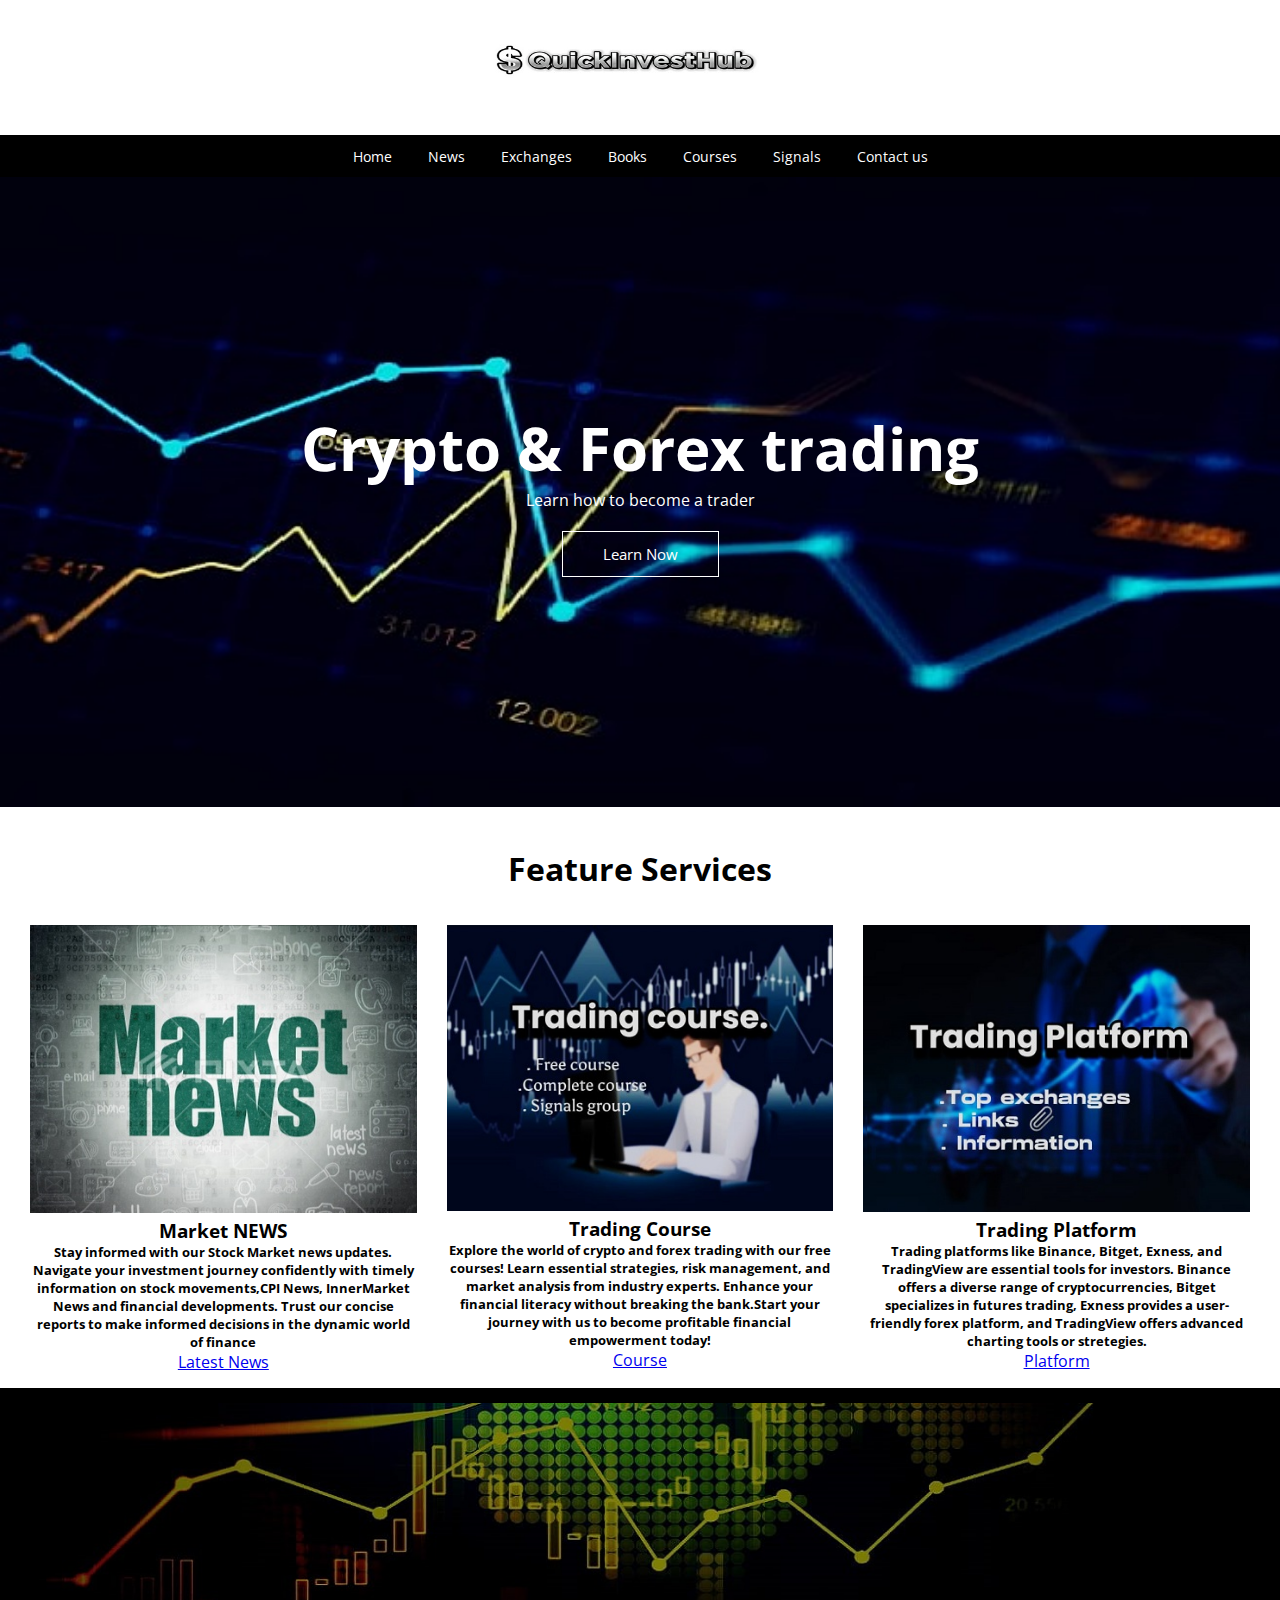
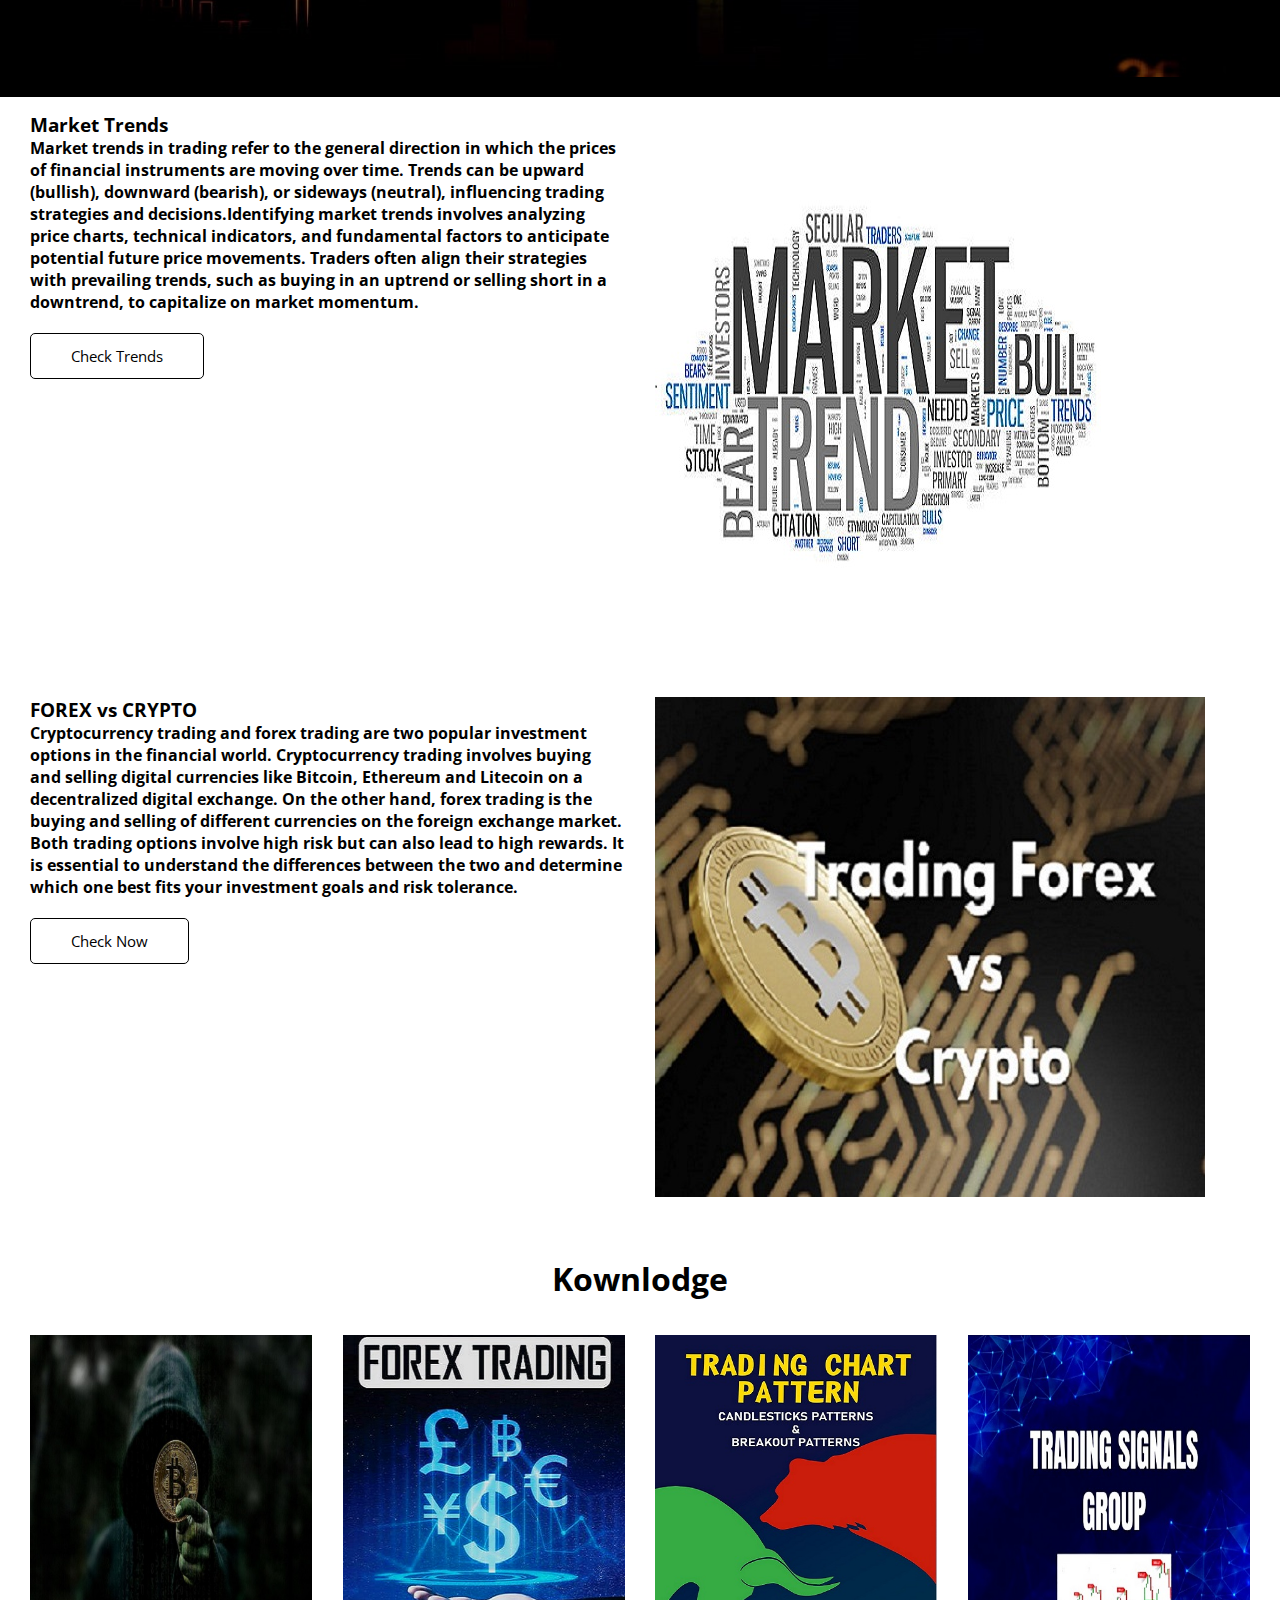
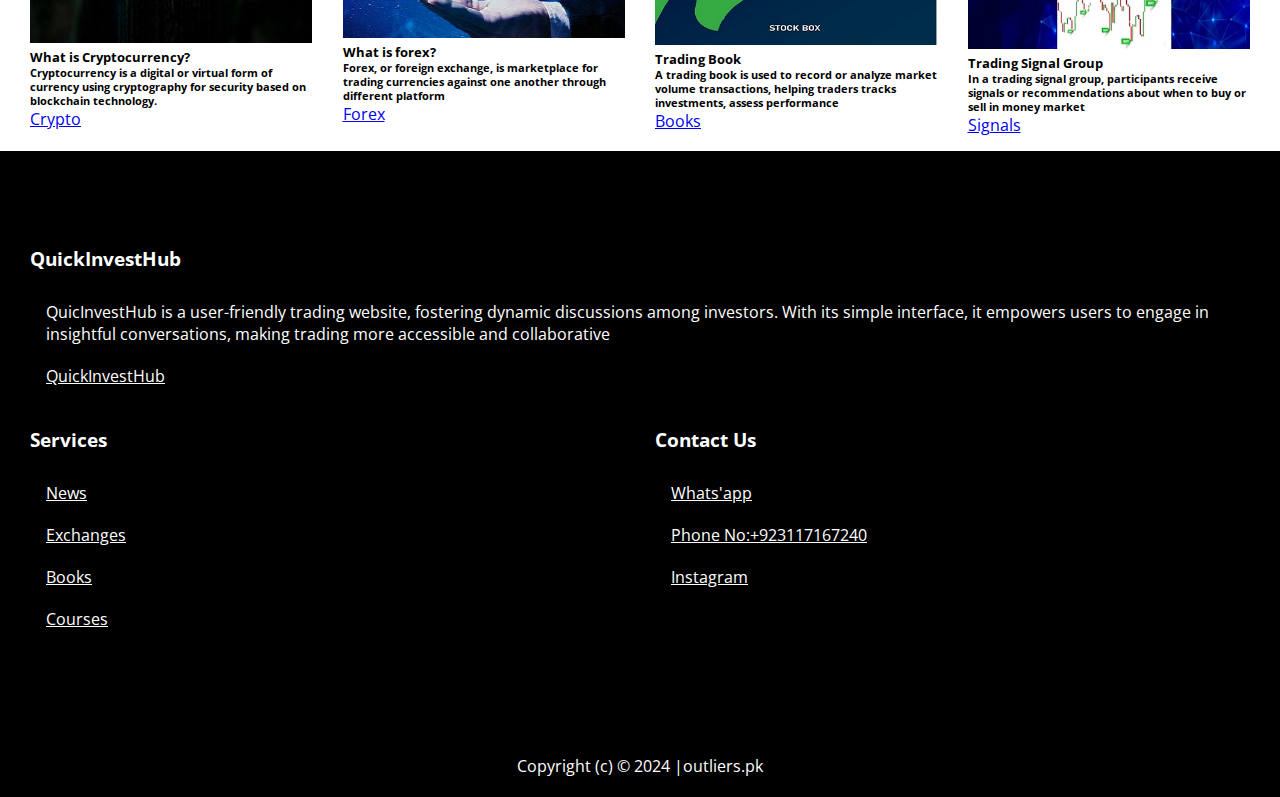
==== index.html @ 5538384b "Update index.html" ====
<!DOCTYPE html>
<html>
<head>
<title>QuickInvestHub</title>
<link href="css/style.css" rel="stylesheet">
<meta name="viewport" content="width=device-width, initial-scale=1">

<link rel="preconnect" href="https://fonts.googleapis.com">
<link rel="preconnect" href="https://fonts.gstatic.com" crossorigin>
<link href="https://fonts.googleapis.com/css2?family=Open+Sans:ital,wght@0,300;0,400;0,600;0,700;0,800;1,400&display=swap" rel="stylesheet"> 

<link rel="stylesheet" href="https://use.fontawesome.com/releases/v5.15.4/css/all.css" integrity="sha384-DyZ88mC6Up2uqS4h/KRgHuoeGwBcD4Ng9SiP4dIRy0EXTlnuz47vAwmeGwVChigm" crossorigin="anonymous"/>
<script async src="https://pagead2.googlesyndication.com/pagead/js/adsbygoogle.js?client=ca-pub-5673027163704067"
     crossorigin="anonymous"></script>
</head>


<body>
<!--header-->
<header>
<div class="logo">
   <img width="300px" src="images/logo.jpeg.jpg">
</div>

<nav>
 <div class="nav-links" id="navlinks">
   <i class="fas fa-times" onclick="hideMenu()"></i> 
  <ul>
    <li><a href="index.html">Home</a></li>
	<li><a href="News.html">News</a></li>
	<li><a href="Exchanges.html">Exchanges</a></li>
	<li><a href="Books.html">Books</a></li>
	<li><a href="Courses.html">Courses</a></li>
	<li><a href="Signals.html">Signals</a></li>
    <li><a href="contactus.html">Contact us</a></li>
  </ul>
 </div>
   <i class="fas fa-bars" onclick="showMenu()"></i>
 
</nav>

</header>

<!--header-->

<!--Homepage-->
<div class="banner">

   <div class="text-block">
   <h1>Crypto & Forex trading </h1>
   <p>Learn how to become a trader</p>
   <a href="Courses.html" class="btn-primary">Learn Now</a>
   </div>



</div>
    <h1 class="heading">Feature Services</h1>
<div class="row">
  <div class="container">

      <div class="col-4 text-center">
	  <img   src="images/c1.jpeg.jpg" class="img-responsive" >
	  <h3>Market NEWS</h3>
	<h5> <p>Stay informed with our Stock Market news updates. Navigate your investment journey confidently with timely information on stock movements,CPI News, InnerMarket News and financial developments. Trust our concise reports to make informed decisions in the dynamic world of finance</p></h5>
	  <a href="News.html" >Latest News</a>
	  </div>
      <div class="col-4 text-center ">
	  <img src="images/c2.jpeg.jpg" class="img-responsive" >
	  <h3>Trading Course</h3>
	<h5>  <p>Explore the world of crypto and forex trading with our free courses! Learn essential strategies, risk management, and market analysis from industry experts. Enhance your financial literacy without breaking the bank.Start your journey with us to become profitable financial empowerment today!</p></h5>
	   <a href="courses.html" >Course</a>
	  </div>
      <div class="col-4 text-center">
	  <img src="images/c3.jpeg.jpg" class="img-responsive">
	  <h3>Trading Platform</h3>
	 <h5> <p>Trading platforms like Binance, Bitget, Exness, and TradingView are essential tools for investors. Binance offers a diverse range of cryptocurrencies, Bitget specializes in futures trading, Exness provides a user-friendly forex platform, and TradingView offers advanced charting tools or stretegies. </p></h5>
	  <a href="Exchanges.html">Platform</a>
	 </div>
      
	  
   </div>	  
</div>

<div class="row ad-banner">
   <div class="col-12">
   <img src="images/banner 2.jpeg.jpg" class="img-responsive">
   
   </div>


</div>

<div class="row">
   <div class="container">
    <div class="col-6">
	  <h3>Market Trends</h3>
	<h4> <p>Market trends in trading refer to the general direction in which the prices of financial instruments are moving over time. Trends can be upward (bullish), downward (bearish), or sideways (neutral), influencing trading strategies and decisions.Identifying market trends involves analyzing price charts, technical indicators, and fundamental factors to anticipate potential future price movements. Traders often align their strategies with prevailing trends, such as buying in an uptrend or selling short in a downtrend, to capitalize on market momentum.</h4></p>
	  <a href="https://www.forexfactory.com/market" class="btn-secondary">Check Trends</a>
	</div>
    <div class="col-6 ">
	    <img src="images/trends.jpeg.jpg" class="img-responsive">
	</div>
</div>	
</div>

<div class="row">
   <div class="container">
   
   
    <div class="col-6">
	  <h3>FOREX vs CRYPTO</h3>
     <h4>   <p>Cryptocurrency trading and forex trading are two popular investment options in the financial world. Cryptocurrency trading involves buying and selling digital currencies like Bitcoin, Ethereum and Litecoin on a decentralized digital exchange.
         On the other hand, forex trading is the buying and selling of different currencies on the foreign exchange market. Both trading options involve high risk but can also lead to high rewards. It is essential to understand the differences between the two and determine which one best fits your investment goals and risk tolerance.</p></h4>
	     <a href="courses.html" class="btn-secondary">Check Now</a>
	</div>
    <div class="col-6 ">
	    <img src="images/vs.jpeg.jpg" class="img-responsive">
	</div>
</div>	
</div>

    <h1 class="heading">Kownlodge</h1> 

<div class="row">
   <div class="container">



    <div class="col-3">
	   <img src="images/crypto.jpeg.jpg" class="img-responsive">
	   <h5>What is Cryptocurrency?</h5>
	<h6>   <p>Cryptocurrency is a digital or virtual form of currency using cryptography for security based on blockchain technology.</p></h6>
	    <a href="courses.html" >Crypto</a>
		</div>
	  
	  
     <div class="col-3">
	   <img src="images/forex.jpeg.jpg" class="img-responsive">
	   <h5>What is forex?</h5>
	 <h6>  <p> Forex, or foreign exchange, is  marketplace for trading  currencies against one another through different platform </p></h6>
	   <a href="courses.html" >Forex</a>
      </div>
	  
	  
      <div class="col-3">
	   <img src="images/book.jpeg.jpg" class="img-responsive">
	   <h5>Trading Book</h5>
	<h6>   <p>A trading book is used to record or analyze market volume transactions, helping traders tracks  investments, assess performance</p></h6>
      <a href="Books.html">Books</a>
	  </div>
	  
	  <div class="col-3">
	   <img src="images/signal.jpeg.jpg" class="img-responsive">
	   <h5>Trading Signal Group</h5>
	<h6>   <P>In a trading signal group, participants receive signals or recommendations about when to buy or sell in money market </p></h6>
     <a href="Signals.html" >Signals</a>
	 </div>
	  
</div>
</div>





<!--Homepage-->



<!--footer-->
<footer>
<div class="row">

      <div class="container">

    <div class="col-12">
	<h3>QuickInvestHub</h3>
	   <ul class="footer-menu">
	       <li>QuicInvestHub is a user-friendly trading website, fostering dynamic discussions among investors. With its simple interface, it empowers users to engage in insightful conversations, making trading more accessible and collaborative</li>
           <li><a href="https://youtube.com/@shehrozRajput-fi6ed?si=ma9RAX-L_tLrOFBx"class="nav-links1">QuickInvestHub</a></li>
	   </ul>
	 
     </div>	 


   



     <div class="col-6">
	<h3>Services</h3>
	   <ul  class="footer-menu">
	       <li><a href="News.html"class="nav-links1">News</a></li>
		   <li><a href="Exchanges.html"class="nav-links1">Exchanges</a></li>
		   <li><a href="Books.html"class="nav-links1">Books</a></li>
           <li><a href="News.html"class="nav-links1">Courses</a></li>
	   </ul>
	 
     </div> 



      <div class="col-6">
	<h3>Contact Us</h3>
	   <ul  class="footer-menu" >
	       <li><a href="https://wa.me/message/TULH6EOWKJESK1?src=qr"class="nav-links1">Whats'app</li>
		   <li>Phone No:+923117167240</li>
		   <li><a href="https://www.instagram.com/shazi_1000?utm_source=qr"class="nav-links1">Instagram</a></li>
           
	   </ul>
	 
     </div>



	</div>   
</div>



</footer>

<div class="copyrights">
      <p>Copyright (c) &copy; 2024 |outliers.pk</p>
</div>






<!--footer-->



<script>

var navlinks = document.getElementById("navlinks");

function showMenu() {
    navlinks.style.left = "0";
}
function hideMenu() {
    navlinks.style.left = "-200px";
}




</script>






</body>


</html>
---- css/style.css ----
* {
	margin:0;
	padding:0;
	font-family: 'Open Sans', sans-serif;
	box-sizing: border-box;
}
.logo{
	text-align:center;
	margin:0 auto;
	padding:20px 0px;
}
.nav-links{
     background:black;
	 text-align:center;
	 
	 }

.nav-links ul li {
	list-style: none;
	display:inline-block;
	padding: 10px 16px;
	position: relative;
	}
	
	
.nav-links ul li a {
	color:white;
	text-decoration:none;
	font-size:14px;
	
	}
	
.banner{
	width:100%;
	min-height:70vh;
	background:url('../images/banner.jpeg.jpg') no-repeat;
	background-size:cover;
	position:relative;
}

.text-block{ 
   
   width:80%;
   color:white;
   position:absolute;
   top:50%;
   left:50%;
   text-align:center;
   transform:translate(-50%,-50%);
   }
	
	
.text-block h1 {
	font-size:60px;
}
.text-block p{
	font-size:16px;
}

.btn-primary{
	display:inline-block;
	text-decoration:none;
	color:white;
	border:1px solid white;
	padding:12px 40px;
	font-size:15px;
	background:transparent;
	position:relative;
	margin-top:20px;
	
}
.btn-primary:hover{
	border:2px solid #001845;
	background:#001845;
	color:white;
	transition:0.5s;
}

.btn-secondary{
	display:inline-block;
	text-decoration:none;
	color:black;
	border:1px solid black;
	padding:12px 40px;
	font-size:15px;
	background:transparent;
	position:relative;
	margin-top:20px;
	border-radius:5px;
	
}
.btn-secondary:hover{
	border:2px solid #adb5bd;
	background:black;
	color:white;
	transition:0.5s;
}


Footer{
	background:black;
	padding:80px 0px;
	color:white;
}



nav .fas{
	display:none;
}





@media(max-width: 768px) {
 
	nav .fa-bars {
		display:block;
		
	}
	
	
	
	
   .fa-bars{
	   position:absolute;
	   left:10px;
	   top:28px;
       font-size:22px;
	   cursor:pointer;
   }
	   


	.text-block h1 {
	font-size:30px;}
	
	.nav-links ul li{
		display:block;
	}
	.nav-links{
	   position:absolute;
	   background:#343a40;
	   height:100hv;
	   width:200px;
	   text-align:left;
	   z-index:2;
	   top:0;
	   left:-200px;
	   transition:1s;
	}
	.nav-links .fas{
		display:block;
		color:white;
		margin:10px;
		font-size:22px;
		cursor:pointer;
		
	}
	
}	



/* Grid system */
.col-1 {width: 8.33%; }
.col-2 {width: 16.66%;}
.col-3 {width: 25%; }
.col-4 {width: 33.33%; }
.col-5 {width: 41.66%; }
.col-6 {width: 50%; }
.col-7 {width: 58.33%; }
.col-8 {width: 66.66%; }
.col-9 {width: 75%; }
.col-10 {width: 83.33%; }
.col-11 {width: 91.66%; }
.col-12 {width: 100%; }

.row::after{
	content:"";
	clear: both;
	display:table;	
}

[class*="col-"] {
	float:left;
	padding:15px;
	
	
}
.container{
	padding-right:15px;
	padding-left:15px;
	margin-right:auto;
	margin-left:auto;	
}
@media(min-width: 768px){
	container{
		width:750px;
	}
}
@media(min-width: 992px){
	container{
	width:970px;}
}
@media(min-width: 1200px){
	container{
	width:1170px;}
}




/* Grid system */

.heading{
	text-align:center;
padding:40px 0px 20px 0px;}


.text-center{
	text-align:center;
}

.ad-banner{
	padding:0px 0px 0px 0px ;
	background:black;
	text-align:center;
	
}

.img-responsive {
	max-width:100%;
	height:auto;
}


.footer-menu  li {
	list-style: none;
	padding: 10px 16px;
	position: relative;
	}
	
	
Footer h3{
	padding-bottom:20px;
	
	
}


.copyrights{
	background:black;
	color:white;
	padding:20px  0px;
	text-align:center;
	
	
}


.inner-banner{
	width:100%;
	min-height:30vh;
	background:url('../images/platformbanner.jpeg.jpg') no-repeat;
	background-size:cover;
	position:relative;
	
	
}
.p40{
	
padding:40px 0px;}

.inner-banner2{
	width:100%;
	min-height:30vh;
	background:url('../images/platformbanner.jpeg.jpg') no-repeat;
	background-size:cover;
position:relative;}


.inner-banner3{
	width:100%;
	min-height:30vh;
	background:url('../images/platformbanner.jpeg.jpg') no-repeat;
	background-size:cover;
position:relative;}

.bannerT{
	
width:100%;
	min-height:70vh;
	background:url('../images/banner.jpeg.jpg') no-repeat;
	background-size:cover;
	position:relative;
}
	
	
input[type=text] {
	width:100%;
	padding:12px 20px;
	margin:8px 0px;
	box-sizing:border-box;
}

textarea{
	width:100%;
	height:200px;
	padding:12px 20px;
	box-sizing:border-box;
	
	
}
input[type=submit]{
	display:inline-block;
	text-decoration:none;
	color:white;
	border:1px solid black;
	padding:12px 40px;
	font-size:15px;
	background:black;
	position:relative;
	margin-top:20px;
    border-radius:5px;
	cursor:pointer;

}

.nav-links1{
	color:white;
}
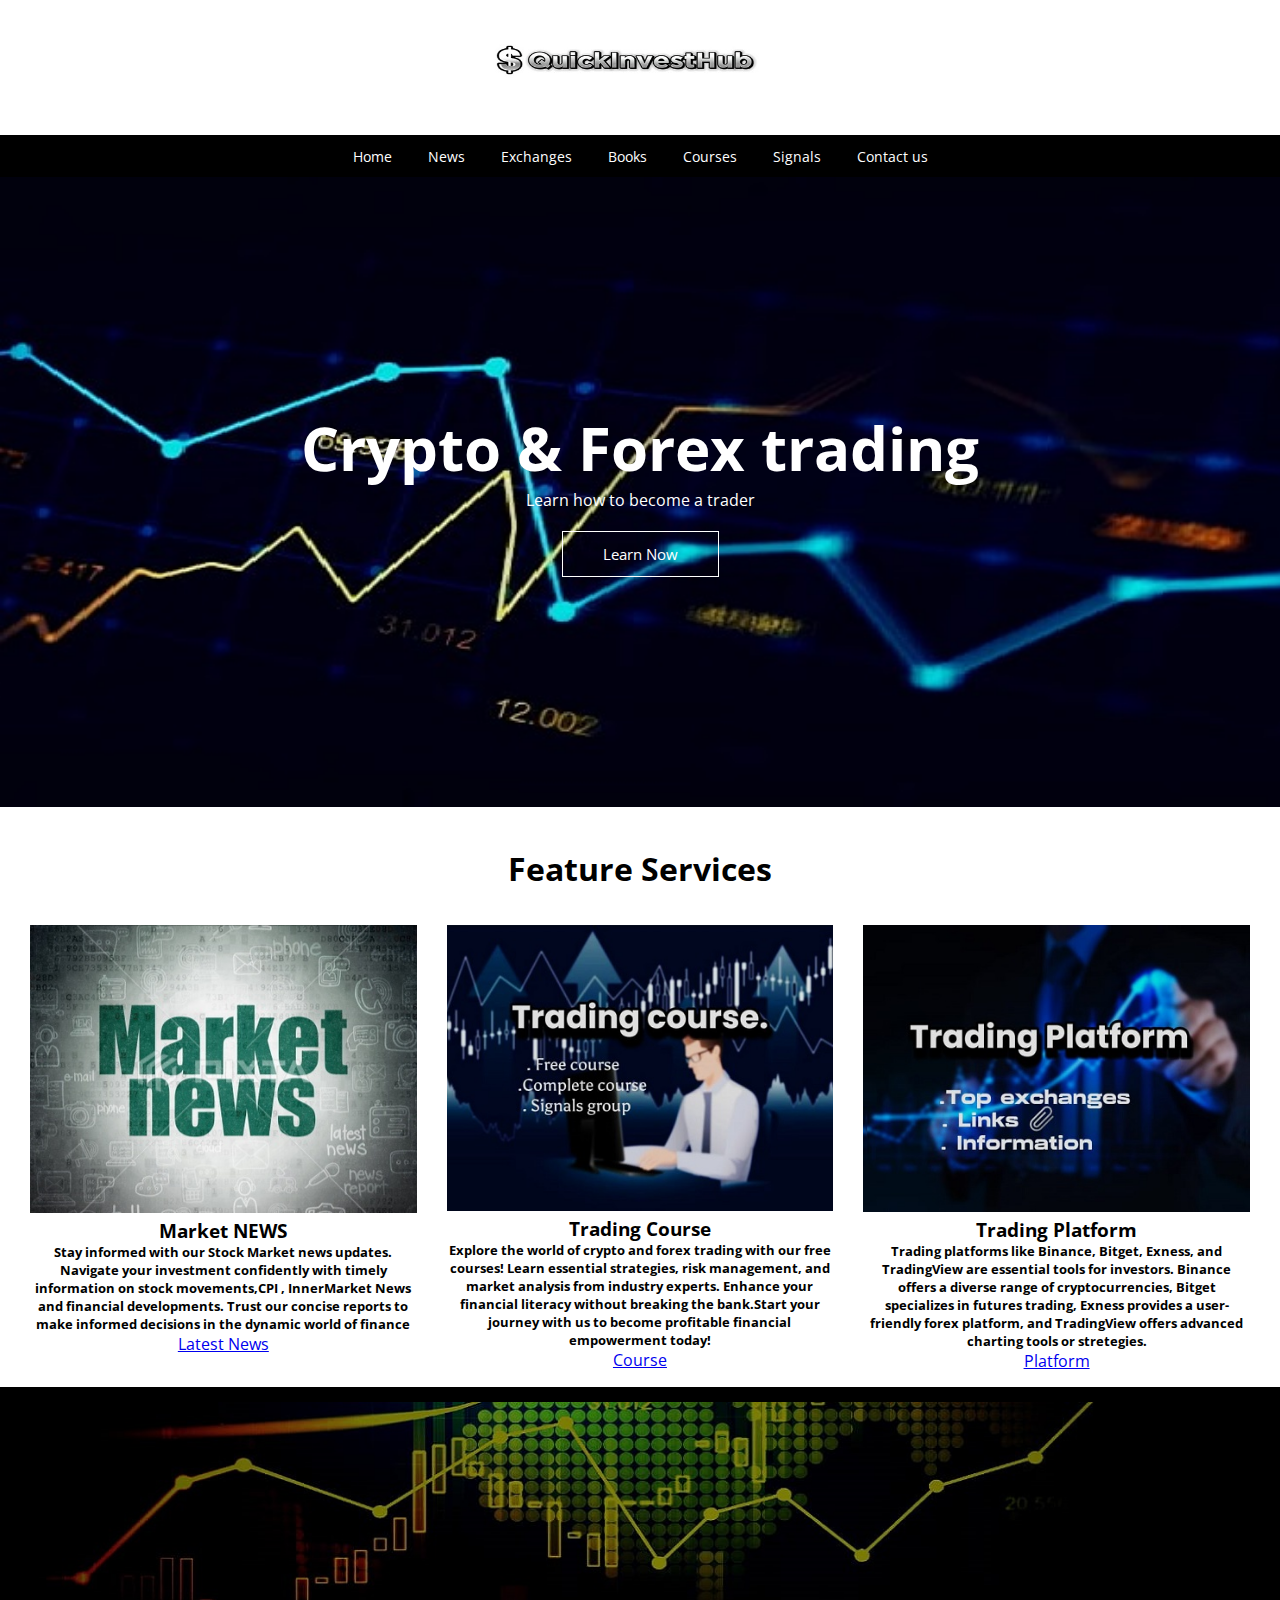
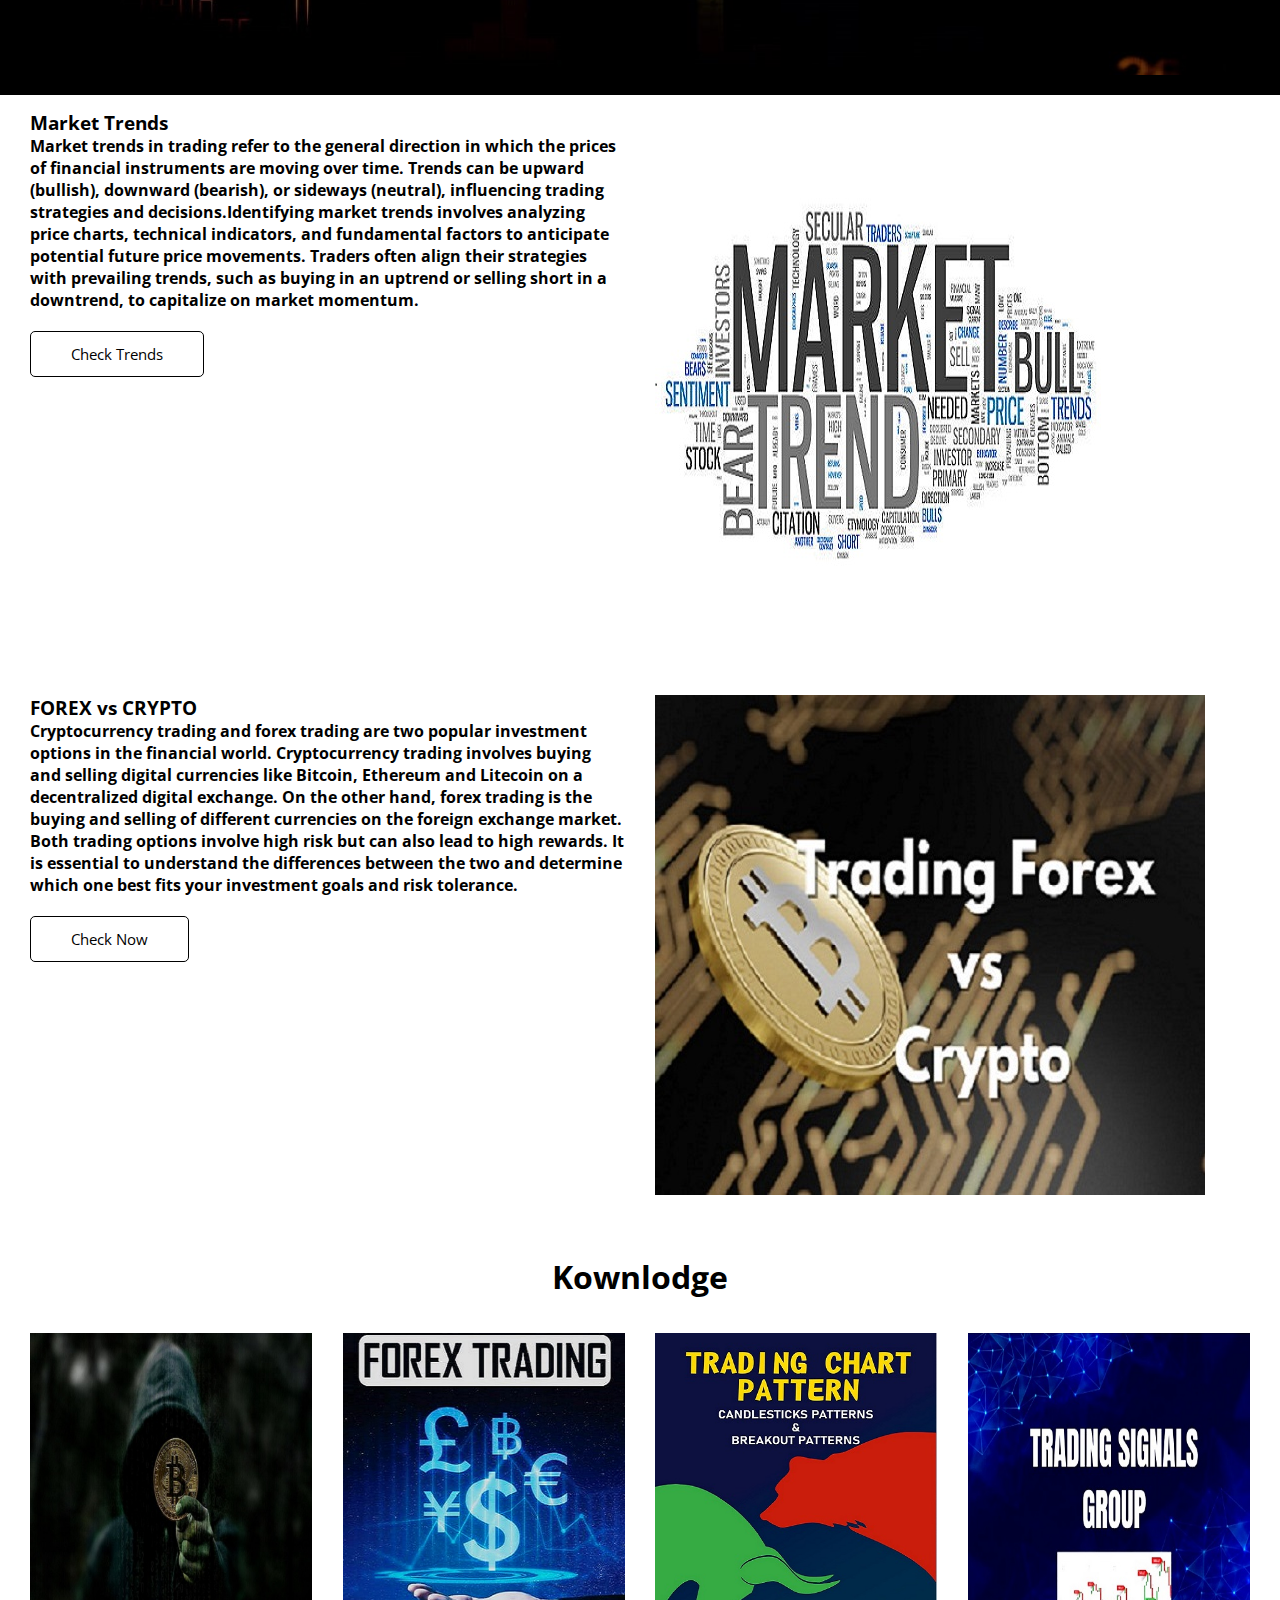
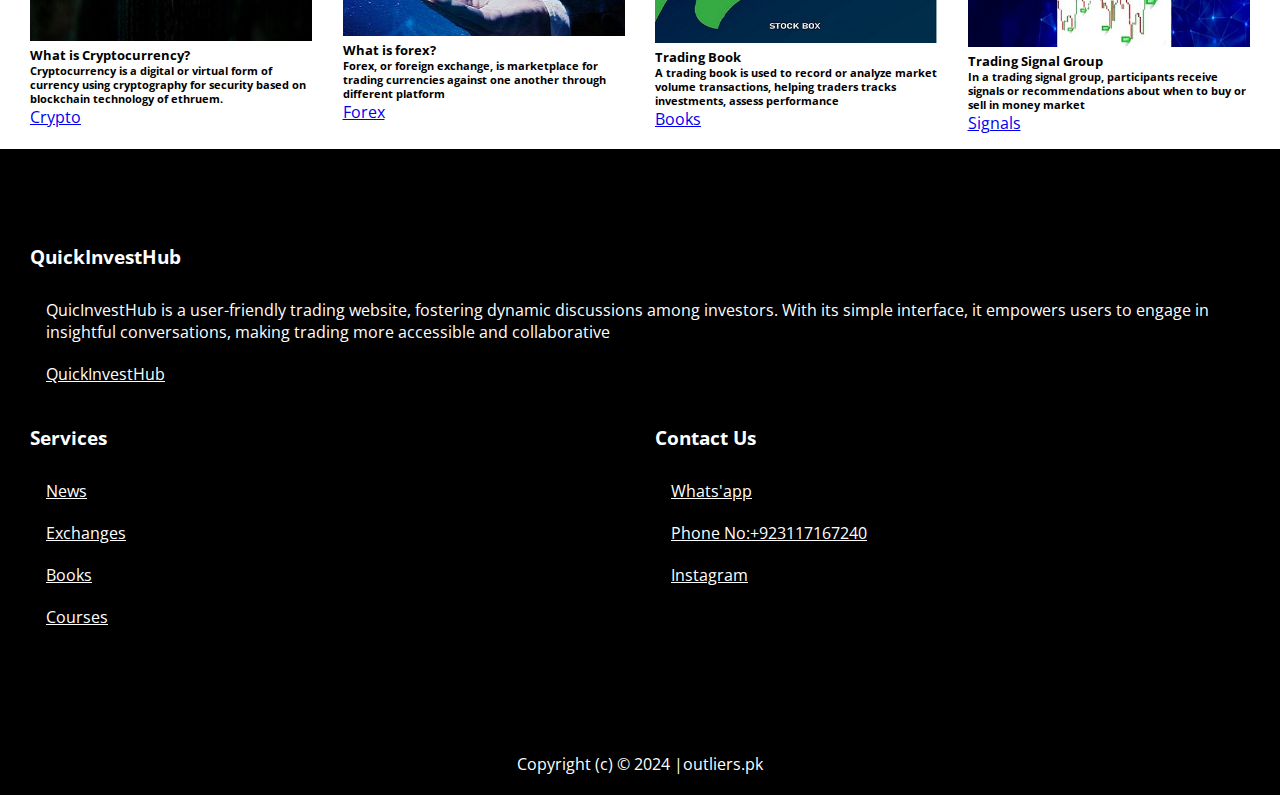
==== commit 9e054727: "Update index.html" ====
--- a/index.html
+++ b/index.html
@@ -62,7 +62,7 @@
       <div class="col-4 text-center">
 	  <img   src="images/c1.jpeg.jpg" class="img-responsive" >
 	  <h3>Market NEWS</h3>
-	<h5> <p>Stay informed with our Stock Market news updates. Navigate your investment journey confidently with timely information on stock movements,CPI News, InnerMarket News and financial developments. Trust our concise reports to make informed decisions in the dynamic world of finance</p></h5>
+	<h5> <p>Stay informed with our Stock Market news updates. Navigate your investment  confidently with timely information on stock movements,CPI , InnerMarket News and financial developments. Trust our concise reports to make informed decisions in the dynamic world of finance</p></h5>
 	  <a href="News.html" >Latest News</a>
 	  </div>
       <div class="col-4 text-center ">
@@ -130,7 +130,7 @@
     <div class="col-3">
 	   <img src="images/crypto.jpeg.jpg" class="img-responsive">
 	   <h5>What is Cryptocurrency?</h5>
-	<h6>   <p>Cryptocurrency is a digital or virtual form of currency using cryptography for security based on blockchain technology.</p></h6>
+	<h6>   <p>Cryptocurrency is a digital or virtual form of currency using cryptography for security based on blockchain technology of ethruem.</p></h6>
 	    <a href="courses.html" >Crypto</a>
 		</div>
 	  
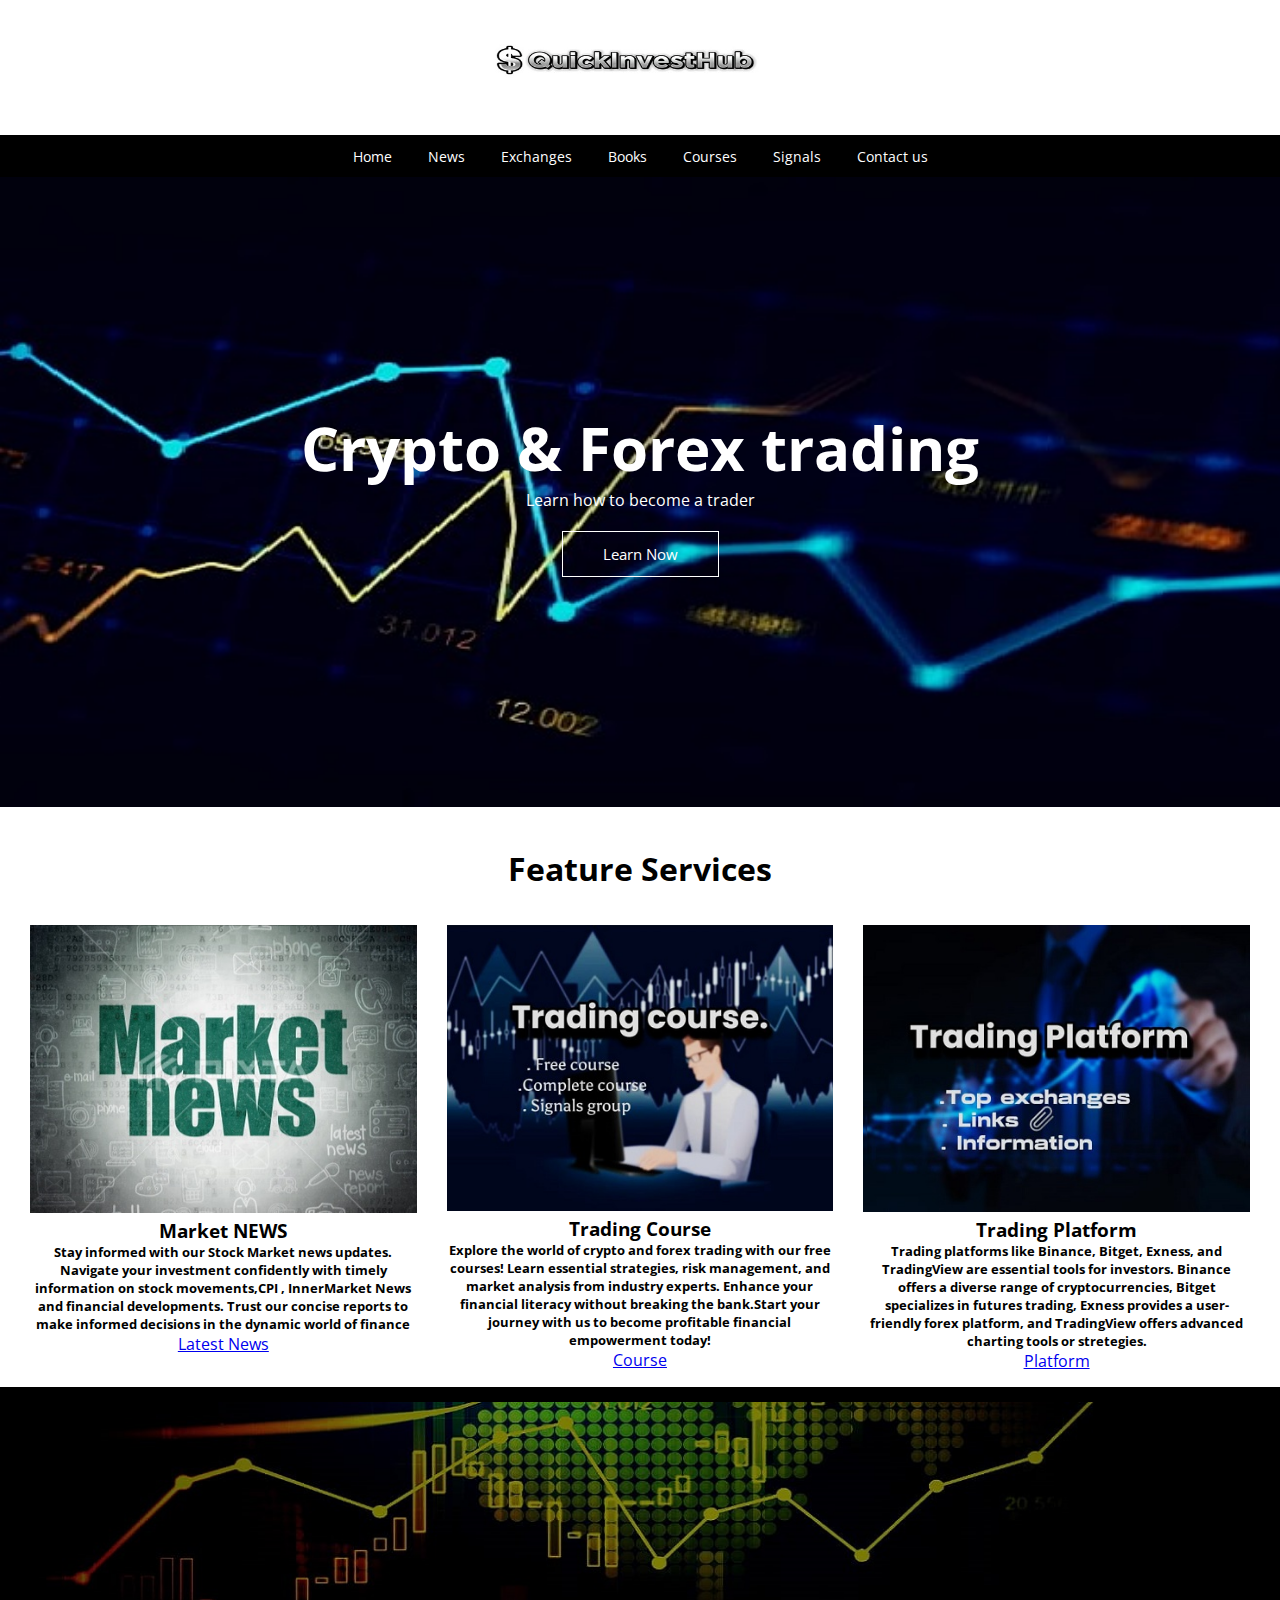
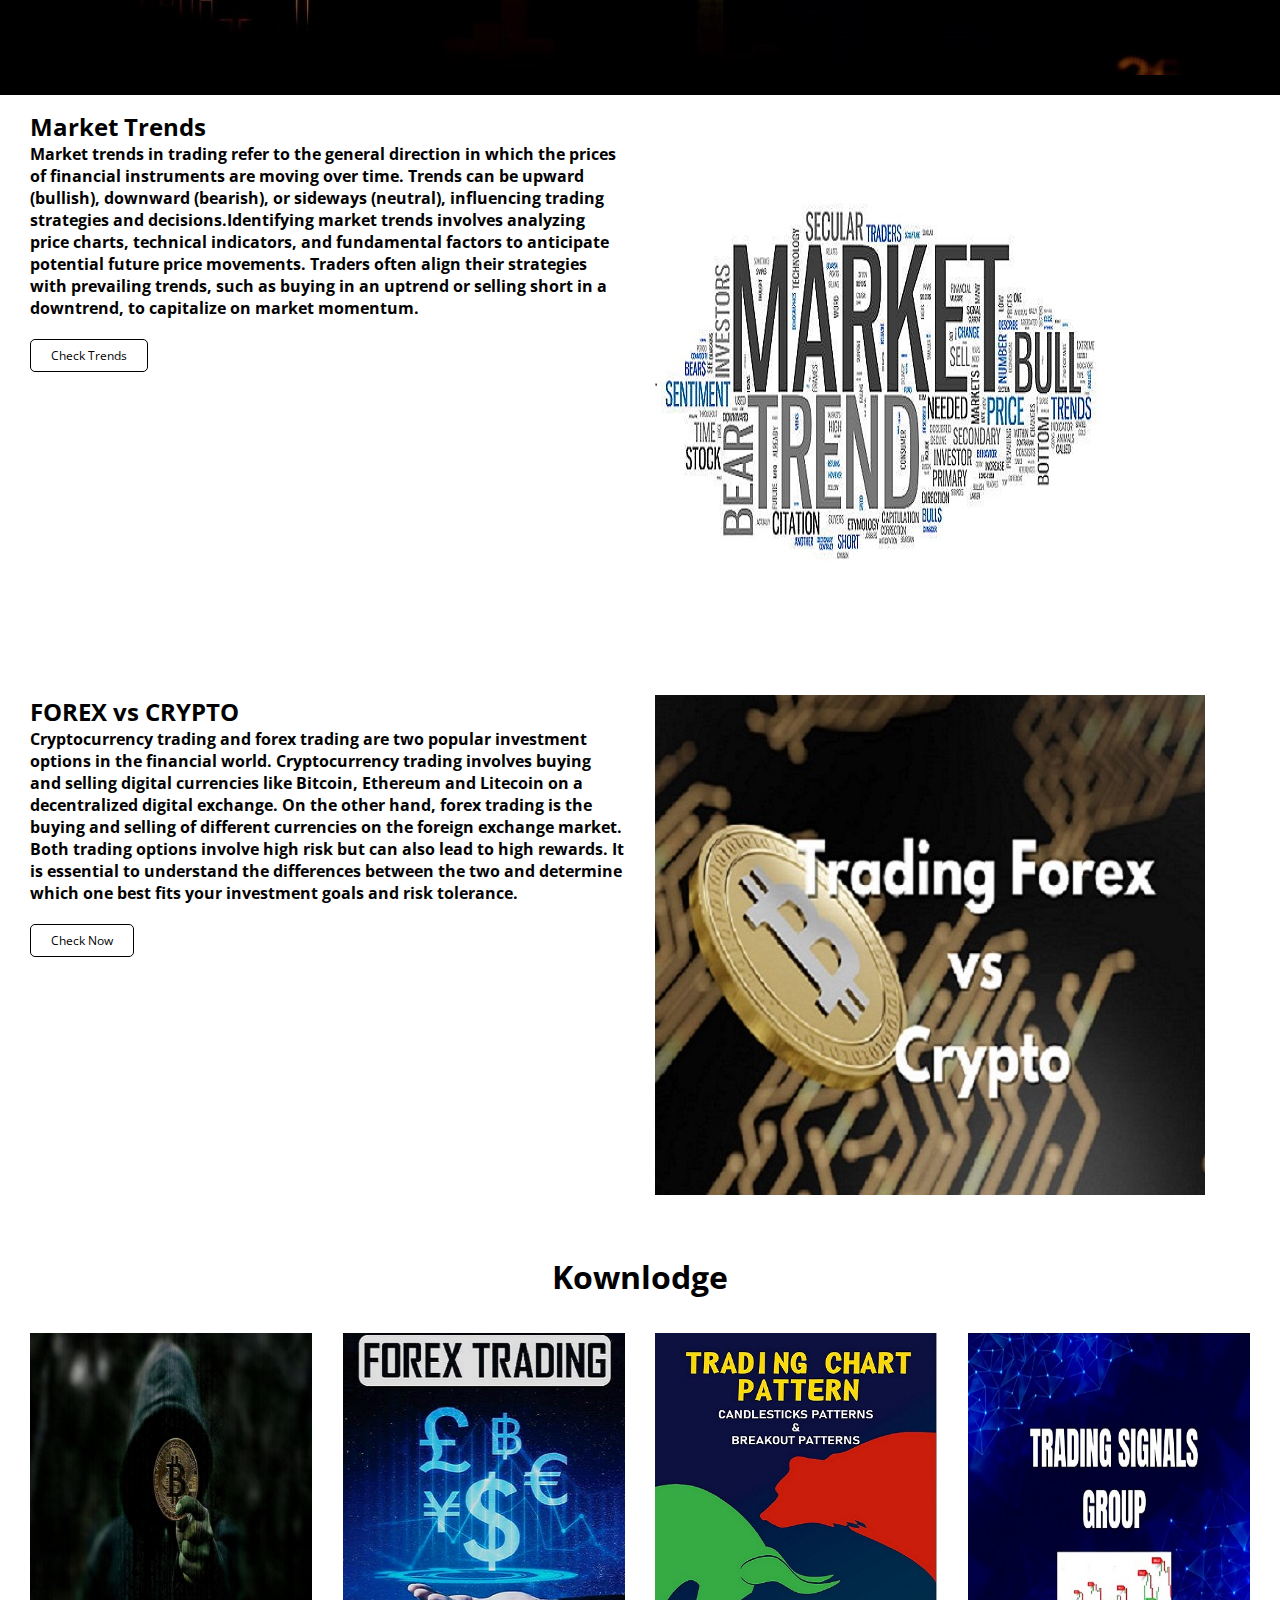
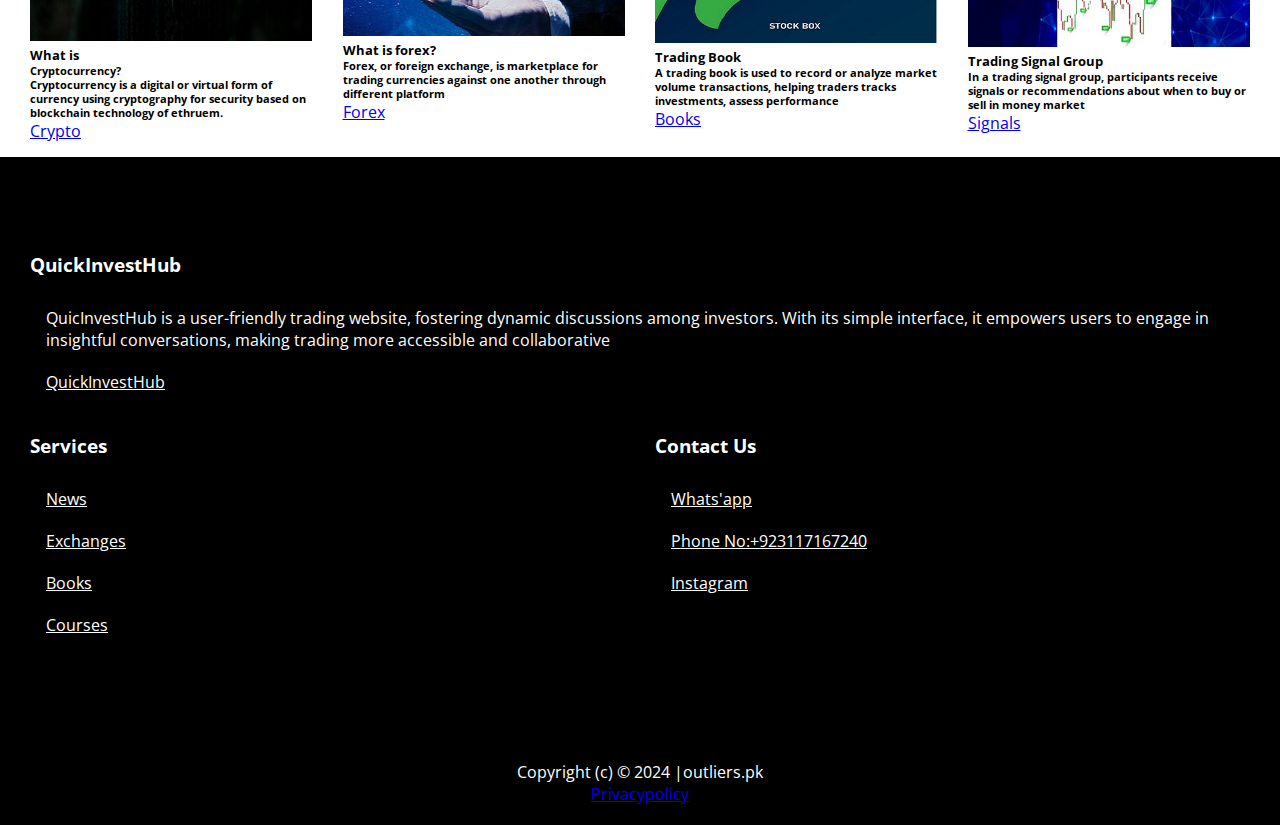
==== commit 5c6f9be4: "Update index.html" ====
--- a/index.html
+++ b/index.html
@@ -94,7 +94,7 @@
 <div class="row">
    <div class="container">
     <div class="col-6">
-	  <h3>Market Trends</h3>
+	  <h2>Market Trends</h2>
 	<h4> <p>Market trends in trading refer to the general direction in which the prices of financial instruments are moving over time. Trends can be upward (bullish), downward (bearish), or sideways (neutral), influencing trading strategies and decisions.Identifying market trends involves analyzing price charts, technical indicators, and fundamental factors to anticipate potential future price movements. Traders often align their strategies with prevailing trends, such as buying in an uptrend or selling short in a downtrend, to capitalize on market momentum.</h4></p>
 	  <a href="https://www.forexfactory.com/market" class="btn-secondary">Check Trends</a>
 	</div>
@@ -109,7 +109,7 @@
    
    
     <div class="col-6">
-	  <h3>FOREX vs CRYPTO</h3>
+	  <h2>FOREX vs CRYPTO</h2>
      <h4>   <p>Cryptocurrency trading and forex trading are two popular investment options in the financial world. Cryptocurrency trading involves buying and selling digital currencies like Bitcoin, Ethereum and Litecoin on a decentralized digital exchange.
          On the other hand, forex trading is the buying and selling of different currencies on the foreign exchange market. Both trading options involve high risk but can also lead to high rewards. It is essential to understand the differences between the two and determine which one best fits your investment goals and risk tolerance.</p></h4>
 	     <a href="courses.html" class="btn-secondary">Check Now</a>
@@ -129,7 +129,7 @@
 
     <div class="col-3">
 	   <img src="images/crypto.jpeg.jpg" class="img-responsive">
-	   <h5>What is Cryptocurrency?</h5>
+	   <h5>What is <h6> Cryptocurrency?</h6></h5>
 	<h6>   <p>Cryptocurrency is a digital or virtual form of currency using cryptography for security based on blockchain technology of ethruem.</p></h6>
 	    <a href="courses.html" >Crypto</a>
 		</div>
@@ -223,6 +223,7 @@
 
 <div class="copyrights">
       <p>Copyright (c) &copy; 2024 |outliers.pk</p>
+      <a href="privacypolicy.html" >Privacypolicy</a>
 </div>
 
 
--- a/css/style.css
+++ b/css/style.css
@@ -81,8 +81,8 @@
 	text-decoration:none;
 	color:black;
 	border:1px solid black;
-	padding:12px 40px;
-	font-size:15px;
+	padding:7px 20px;
+	font-size:12px;
 	background:transparent;
 	position:relative;
 	margin-top:20px;
@@ -330,4 +330,4 @@
 
 .nav-links1{
 	color:white;
-}+}
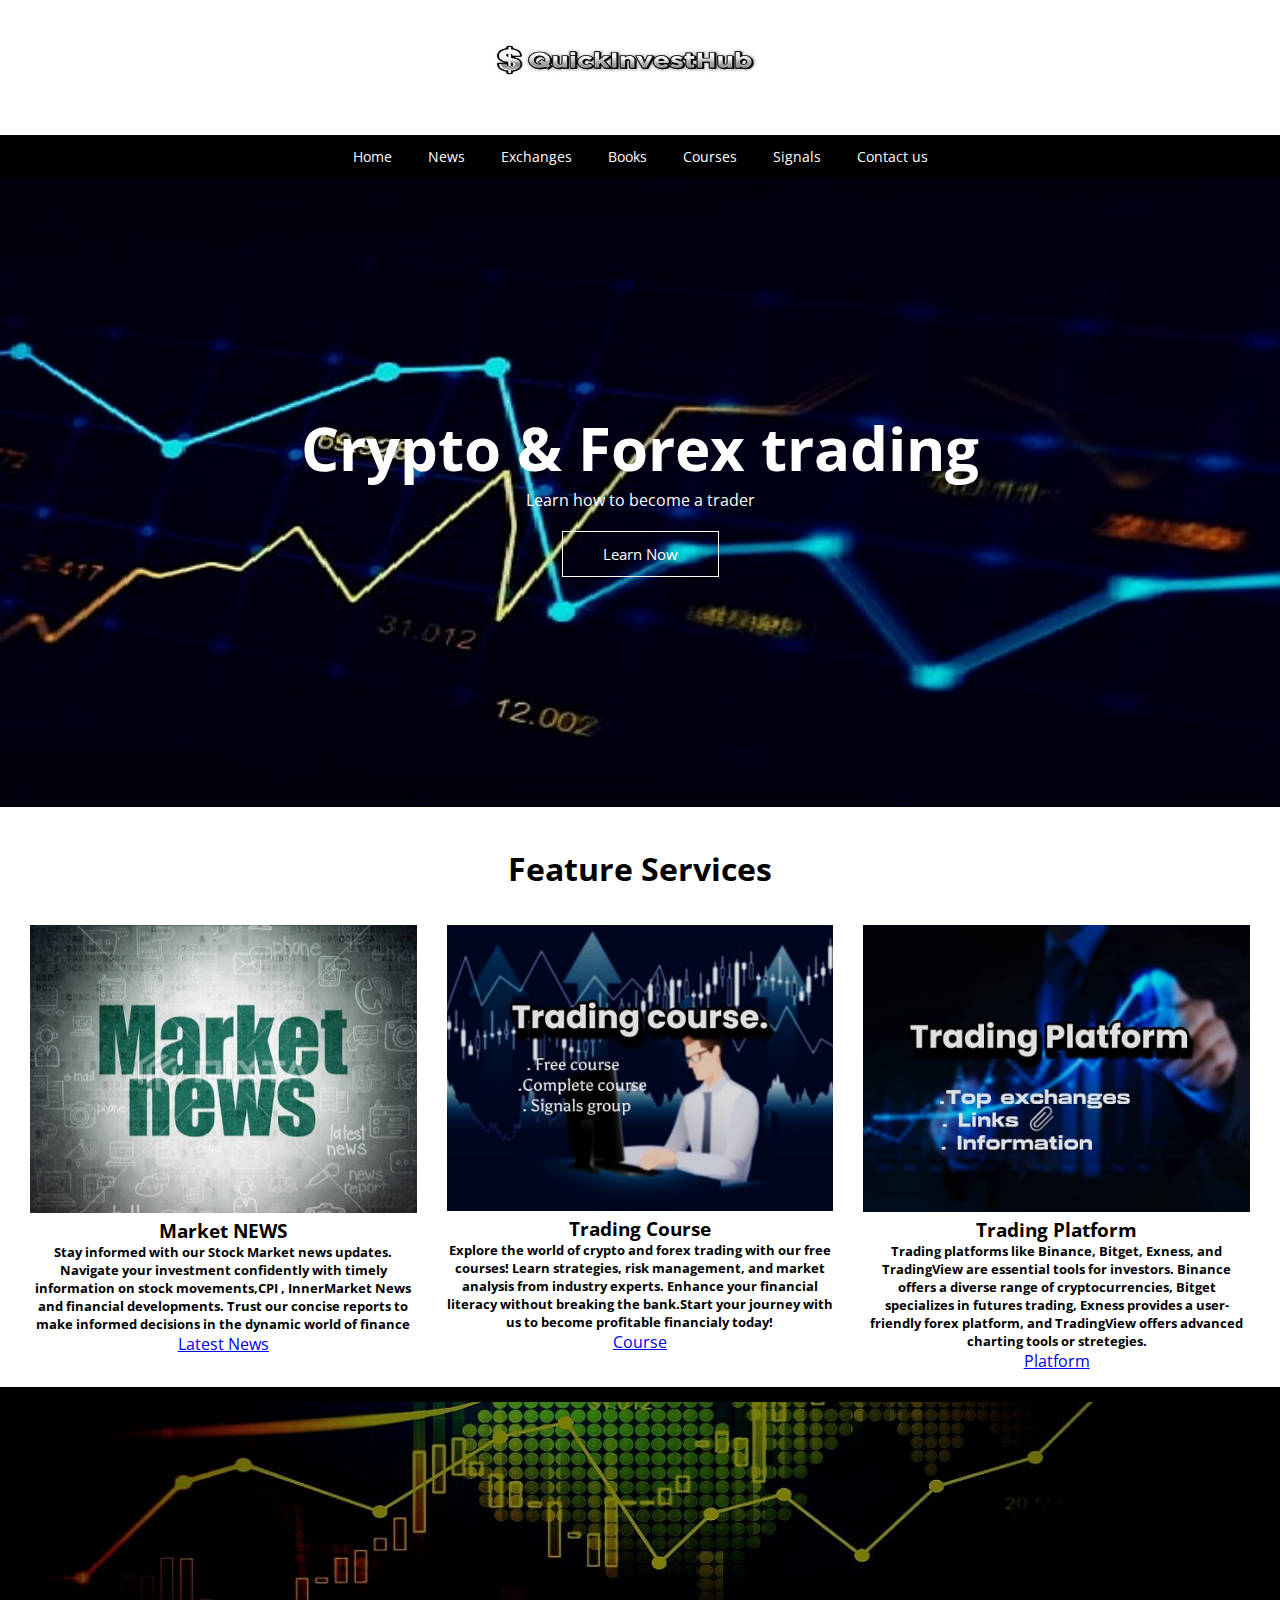
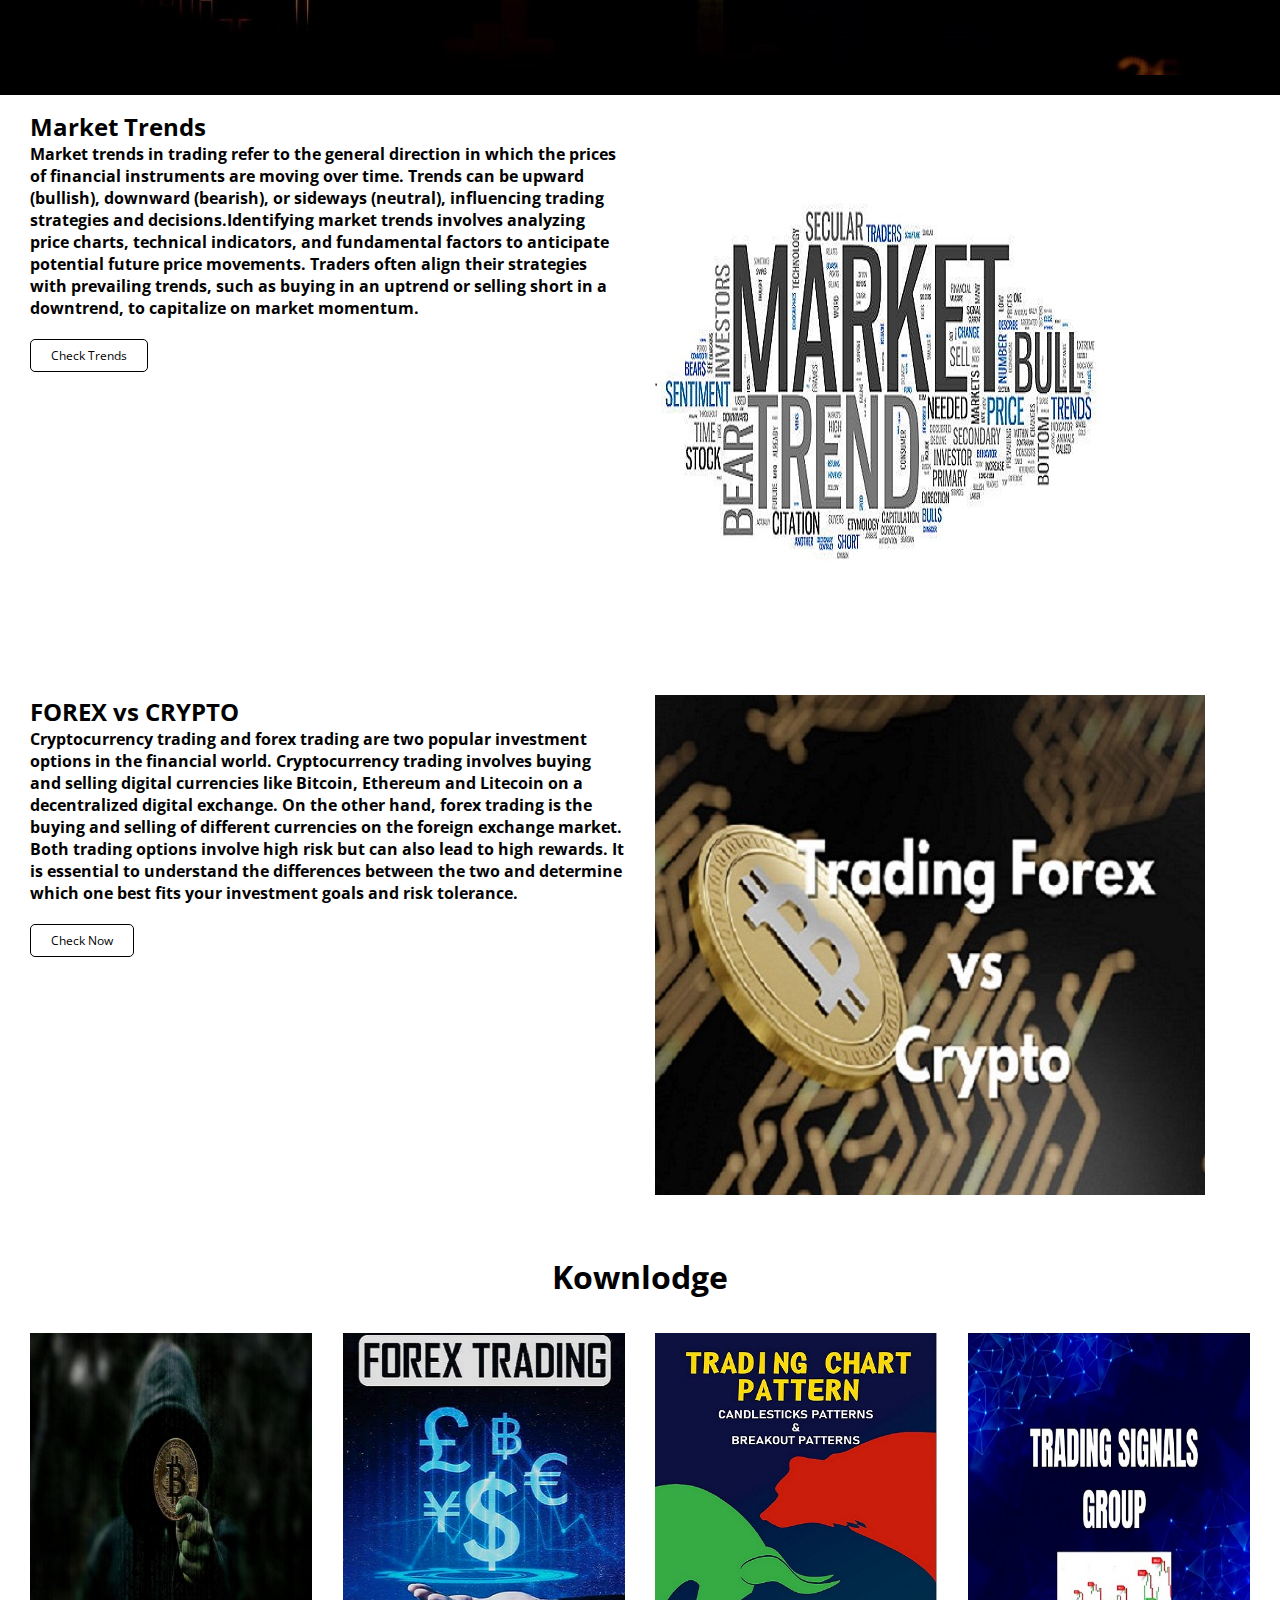
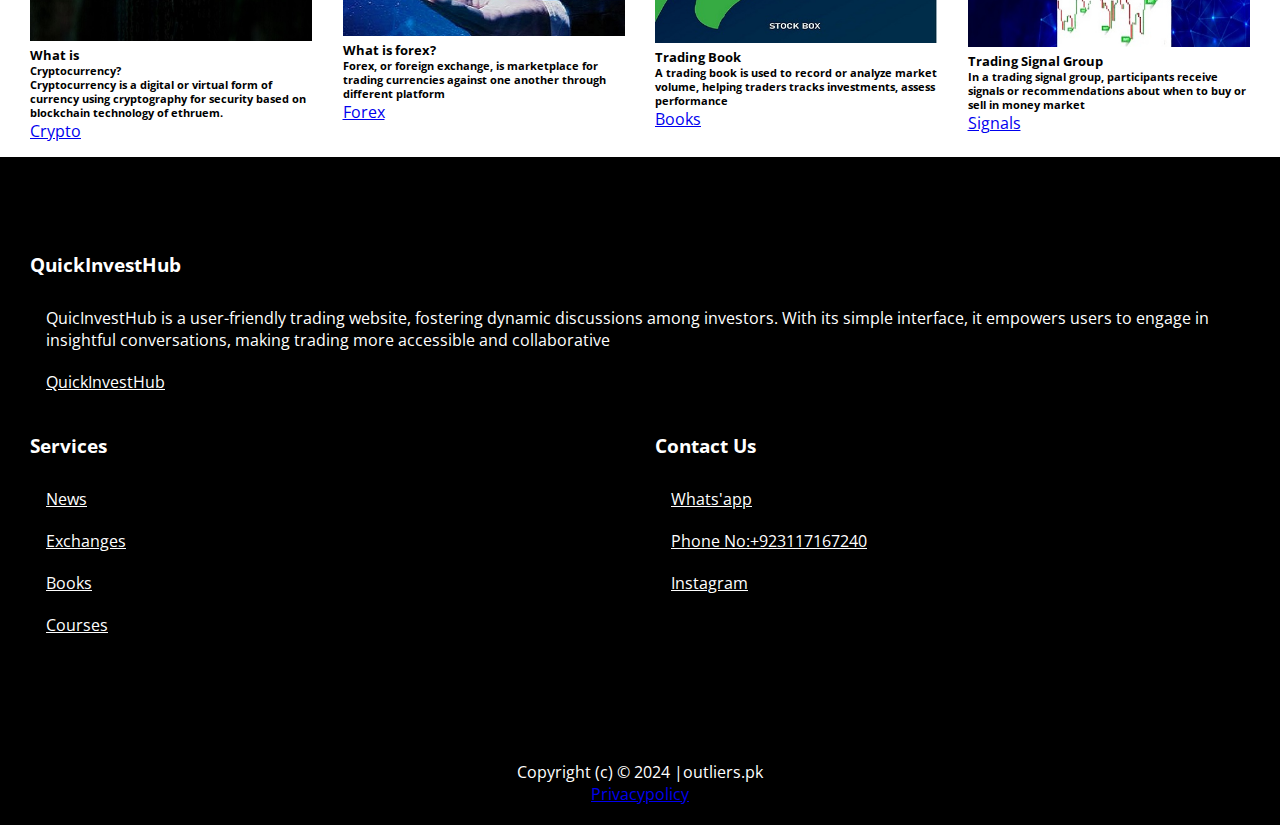
==== commit 43c64e9e: "Update index.html" ====
--- a/index.html
+++ b/index.html
@@ -68,7 +68,7 @@
       <div class="col-4 text-center ">
 	  <img src="images/c2.jpeg.jpg" class="img-responsive" >
 	  <h3>Trading Course</h3>
-	<h5>  <p>Explore the world of crypto and forex trading with our free courses! Learn essential strategies, risk management, and market analysis from industry experts. Enhance your financial literacy without breaking the bank.Start your journey with us to become profitable financial empowerment today!</p></h5>
+	<h5>  <p>Explore the world of crypto and forex trading with our free courses! Learn strategies, risk management, and market analysis from industry experts. Enhance your financial literacy without breaking the bank.Start your journey with us to become profitable financialy today!</p></h5>
 	   <a href="courses.html" >Course</a>
 	  </div>
       <div class="col-4 text-center">
@@ -146,7 +146,7 @@
       <div class="col-3">
 	   <img src="images/book.jpeg.jpg" class="img-responsive">
 	   <h5>Trading Book</h5>
-	<h6>   <p>A trading book is used to record or analyze market volume transactions, helping traders tracks  investments, assess performance</p></h6>
+	<h6>   <p>A trading book is used to record or analyze market volume, helping traders tracks  investments, assess performance</p></h6>
       <a href="Books.html">Books</a>
 	  </div>
 	  
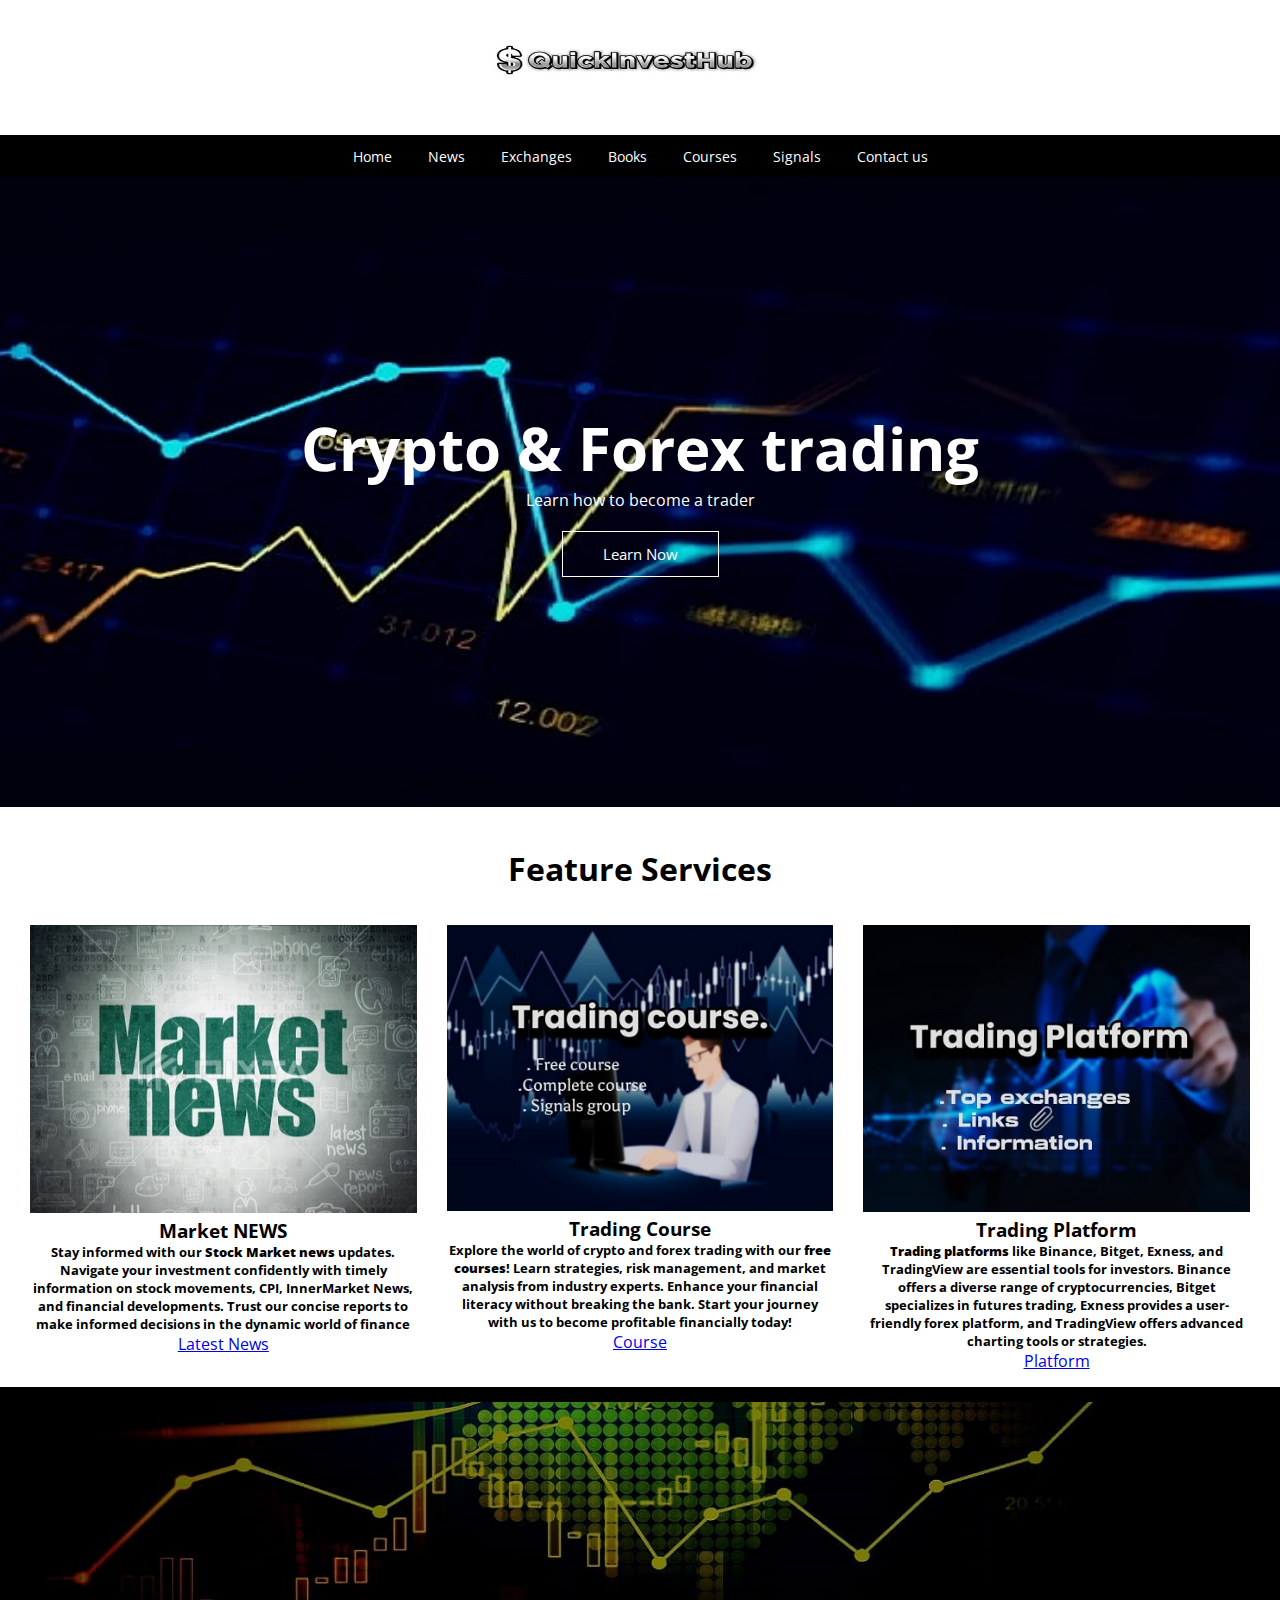
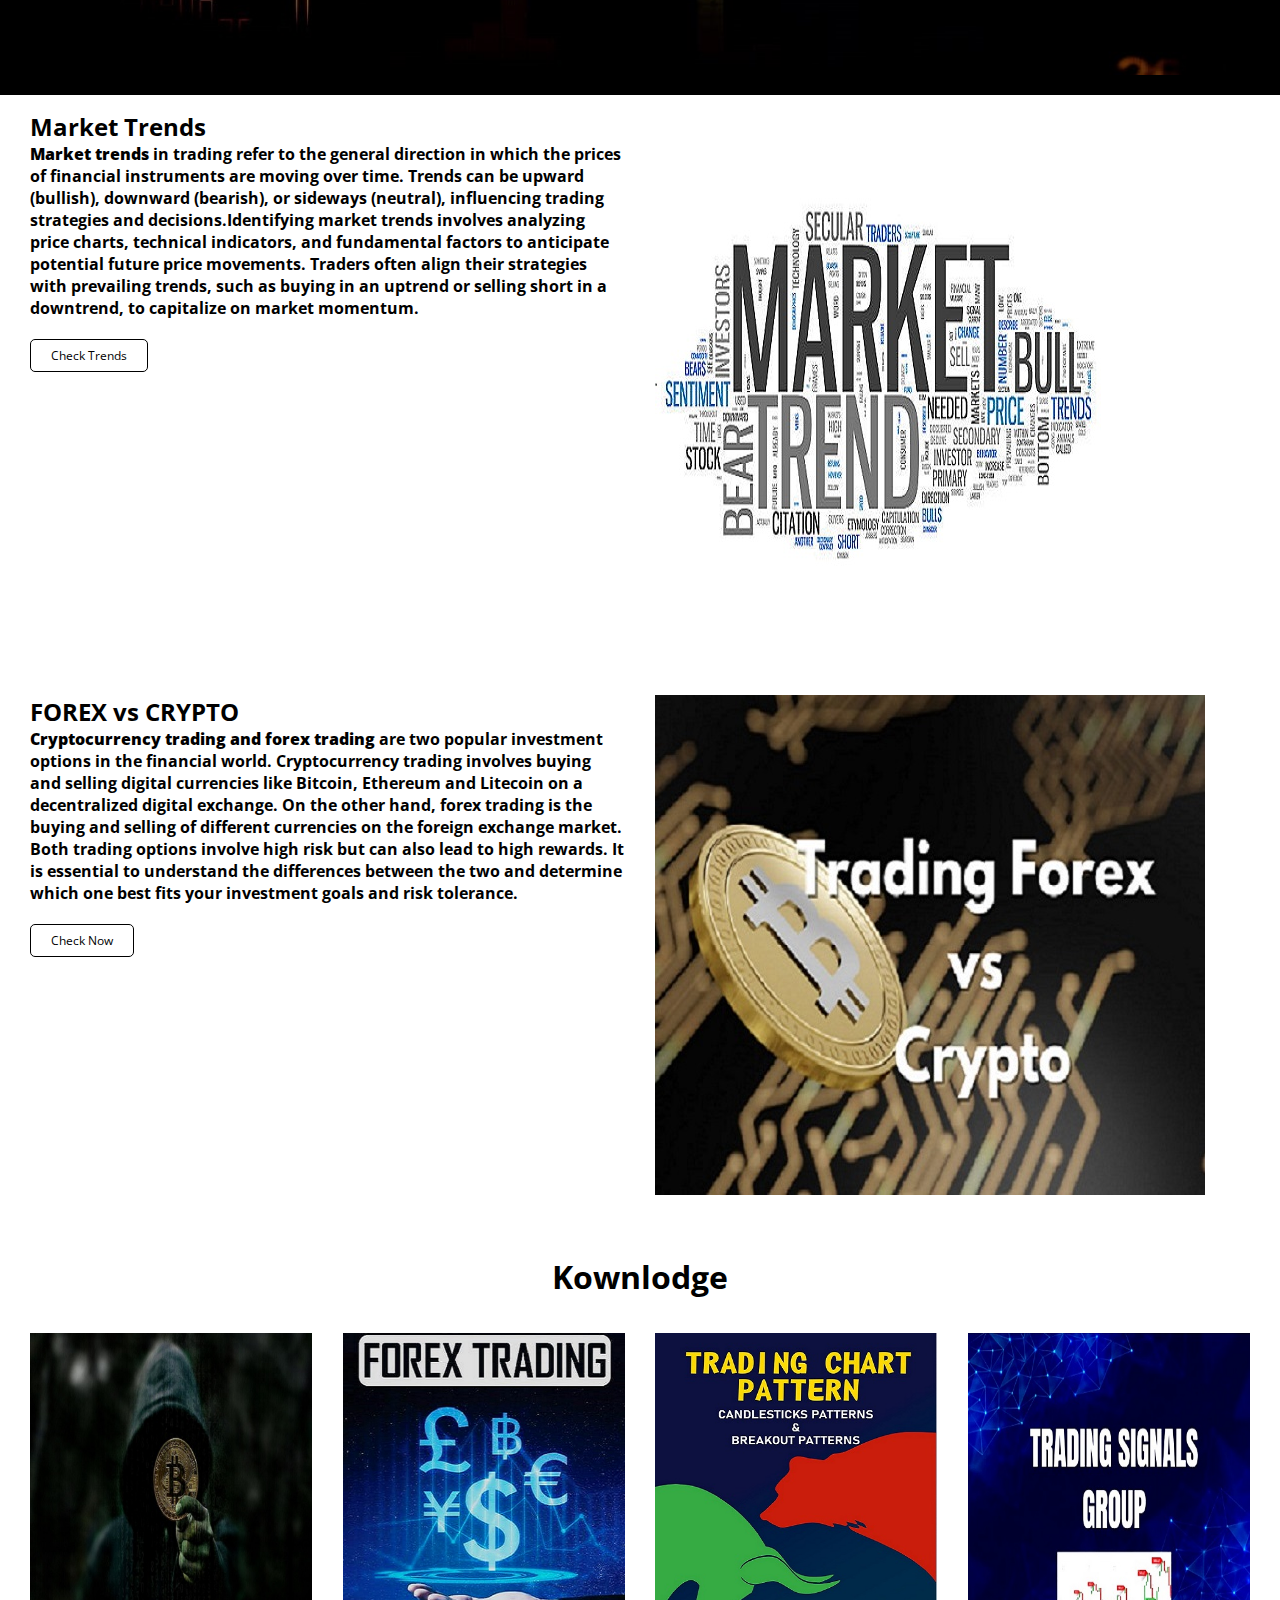
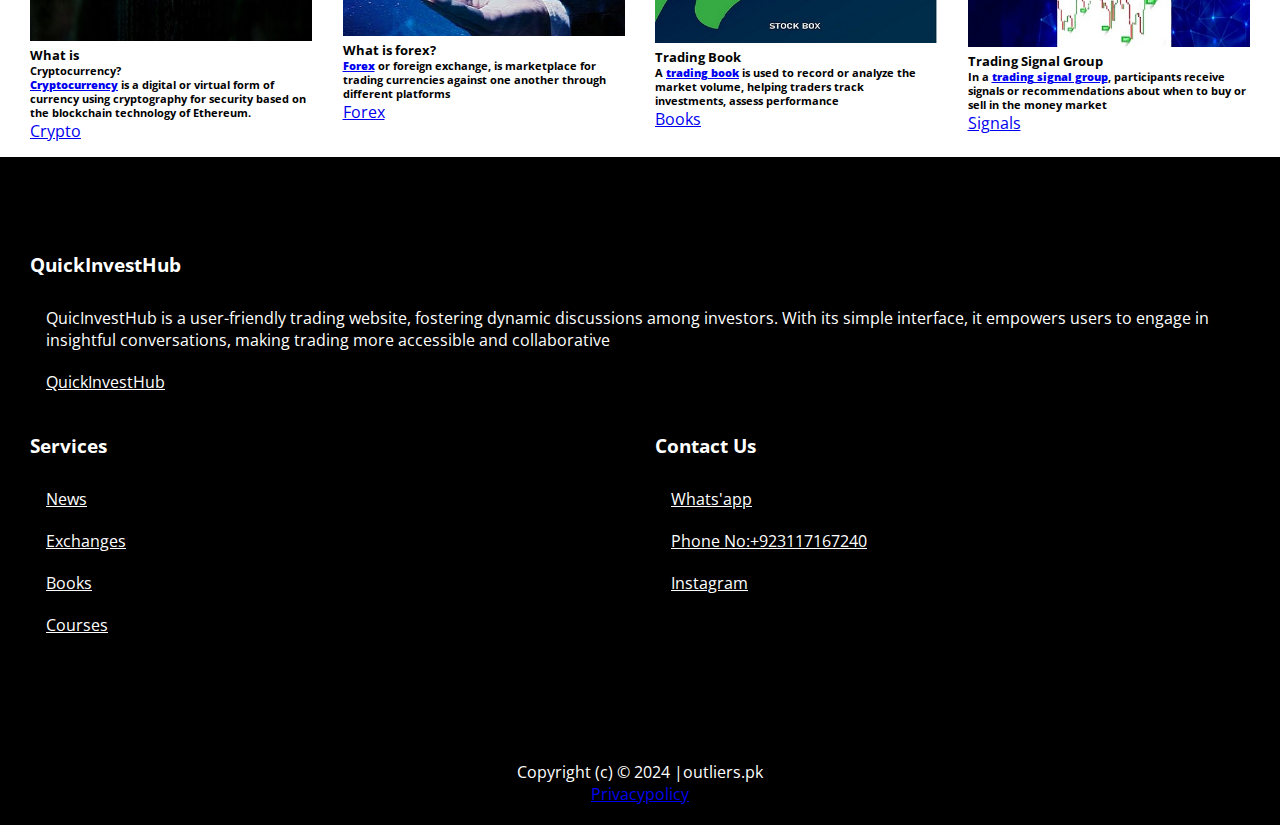
==== commit 611852f8: "bold" ====
--- a/index.html
+++ b/index.html
@@ -1,7 +1,7 @@
 <!DOCTYPE html>
 <html>
 <head>
-<title>QuickInvestHub</title>
+<title>Trading Information| Crypto & forex Market</title>
 <link href="css/style.css" rel="stylesheet">
 <meta name="viewport" content="width=device-width, initial-scale=1">
 
@@ -62,19 +62,19 @@
       <div class="col-4 text-center">
 	  <img   src="images/c1.jpeg.jpg" class="img-responsive" >
 	  <h3>Market NEWS</h3>
-	<h5> <p>Stay informed with our Stock Market news updates. Navigate your investment  confidently with timely information on stock movements,CPI , InnerMarket News and financial developments. Trust our concise reports to make informed decisions in the dynamic world of finance</p></h5>
+	<h5> <p>Stay informed with our <b>Stock Market news</b> updates. Navigate your investment  confidently with timely information on stock movements, CPI, InnerMarket News, and financial developments. Trust our concise reports to make informed decisions in the dynamic world of finance</p></h5>
 	  <a href="News.html" >Latest News</a>
 	  </div>
       <div class="col-4 text-center ">
 	  <img src="images/c2.jpeg.jpg" class="img-responsive" >
 	  <h3>Trading Course</h3>
-	<h5>  <p>Explore the world of crypto and forex trading with our free courses! Learn strategies, risk management, and market analysis from industry experts. Enhance your financial literacy without breaking the bank.Start your journey with us to become profitable financialy today!</p></h5>
+	<h5>  <p>Explore the world of crypto and forex trading with our<b> free courses</b>! Learn strategies, risk management, and market analysis from industry experts. Enhance your financial literacy without breaking the bank. Start your journey with us to become profitable financially today!</p></h5>
 	   <a href="courses.html" >Course</a>
 	  </div>
       <div class="col-4 text-center">
 	  <img src="images/c3.jpeg.jpg" class="img-responsive">
 	  <h3>Trading Platform</h3>
-	 <h5> <p>Trading platforms like Binance, Bitget, Exness, and TradingView are essential tools for investors. Binance offers a diverse range of cryptocurrencies, Bitget specializes in futures trading, Exness provides a user-friendly forex platform, and TradingView offers advanced charting tools or stretegies. </p></h5>
+	 <h5> <p><b>Trading platforms</b> like Binance, Bitget, Exness, and TradingView are essential tools for investors. Binance offers a diverse range of cryptocurrencies, Bitget specializes in futures trading, Exness provides a user-friendly forex platform, and TradingView offers advanced charting tools or strategies. </p></h5>
 	  <a href="Exchanges.html">Platform</a>
 	 </div>
       
@@ -95,7 +95,7 @@
    <div class="container">
     <div class="col-6">
 	  <h2>Market Trends</h2>
-	<h4> <p>Market trends in trading refer to the general direction in which the prices of financial instruments are moving over time. Trends can be upward (bullish), downward (bearish), or sideways (neutral), influencing trading strategies and decisions.Identifying market trends involves analyzing price charts, technical indicators, and fundamental factors to anticipate potential future price movements. Traders often align their strategies with prevailing trends, such as buying in an uptrend or selling short in a downtrend, to capitalize on market momentum.</h4></p>
+	<h4> <p><b>Market trends</b> in trading refer to the general direction in which the prices of financial instruments are moving over time. Trends can be upward (bullish), downward (bearish), or sideways (neutral), influencing trading strategies and decisions.Identifying market trends involves analyzing price charts, technical indicators, and fundamental factors to anticipate potential future price movements. Traders often align their strategies with prevailing trends, such as buying in an uptrend or selling short in a downtrend, to capitalize on market momentum.</h4></p>
 	  <a href="https://www.forexfactory.com/market" class="btn-secondary">Check Trends</a>
 	</div>
     <div class="col-6 ">
@@ -110,7 +110,7 @@
    
     <div class="col-6">
 	  <h2>FOREX vs CRYPTO</h2>
-     <h4>   <p>Cryptocurrency trading and forex trading are two popular investment options in the financial world. Cryptocurrency trading involves buying and selling digital currencies like Bitcoin, Ethereum and Litecoin on a decentralized digital exchange.
+     <h4>   <p><b>Cryptocurrency trading and forex trading</b> are two popular investment options in the financial world. Cryptocurrency trading involves buying and selling digital currencies like Bitcoin, Ethereum and Litecoin on a decentralized digital exchange.
          On the other hand, forex trading is the buying and selling of different currencies on the foreign exchange market. Both trading options involve high risk but can also lead to high rewards. It is essential to understand the differences between the two and determine which one best fits your investment goals and risk tolerance.</p></h4>
 	     <a href="courses.html" class="btn-secondary">Check Now</a>
 	</div>
@@ -130,7 +130,7 @@
     <div class="col-3">
 	   <img src="images/crypto.jpeg.jpg" class="img-responsive">
 	   <h5>What is <h6> Cryptocurrency?</h6></h5>
-	<h6>   <p>Cryptocurrency is a digital or virtual form of currency using cryptography for security based on blockchain technology of ethruem.</p></h6>
+	<h6>   <p> <b><a href="courses.html" >Cryptocurrency</b></a> is a digital or virtual form of currency using cryptography for security based on the blockchain technology of Ethereum.</p></h6>
 	    <a href="courses.html" >Crypto</a>
 		</div>
 	  
@@ -138,7 +138,7 @@
      <div class="col-3">
 	   <img src="images/forex.jpeg.jpg" class="img-responsive">
 	   <h5>What is forex?</h5>
-	 <h6>  <p> Forex, or foreign exchange, is  marketplace for trading  currencies against one another through different platform </p></h6>
+	 <h6>  <p><b><a href="courses.html" > Forex</b></a> or foreign exchange, is  marketplace for trading  currencies against one another through different platforms </p></h6>
 	   <a href="courses.html" >Forex</a>
       </div>
 	  
@@ -146,14 +146,14 @@
       <div class="col-3">
 	   <img src="images/book.jpeg.jpg" class="img-responsive">
 	   <h5>Trading Book</h5>
-	<h6>   <p>A trading book is used to record or analyze market volume, helping traders tracks  investments, assess performance</p></h6>
+	<h6>   <p>A<b> <a href="Books.html" >trading book</a></b> is used to record or analyze the market volume, helping traders track  investments, assess performance</p></h6>
       <a href="Books.html">Books</a>
 	  </div>
 	  
 	  <div class="col-3">
 	   <img src="images/signal.jpeg.jpg" class="img-responsive">
 	   <h5>Trading Signal Group</h5>
-	<h6>   <P>In a trading signal group, participants receive signals or recommendations about when to buy or sell in money market </p></h6>
+	<h6>   <P>In a <b><a href="Signals.html" >trading signal group</b></a>, participants receive signals or recommendations about when to buy or sell in the money market </p></h6>
      <a href="Signals.html" >Signals</a>
 	 </div>
 	  
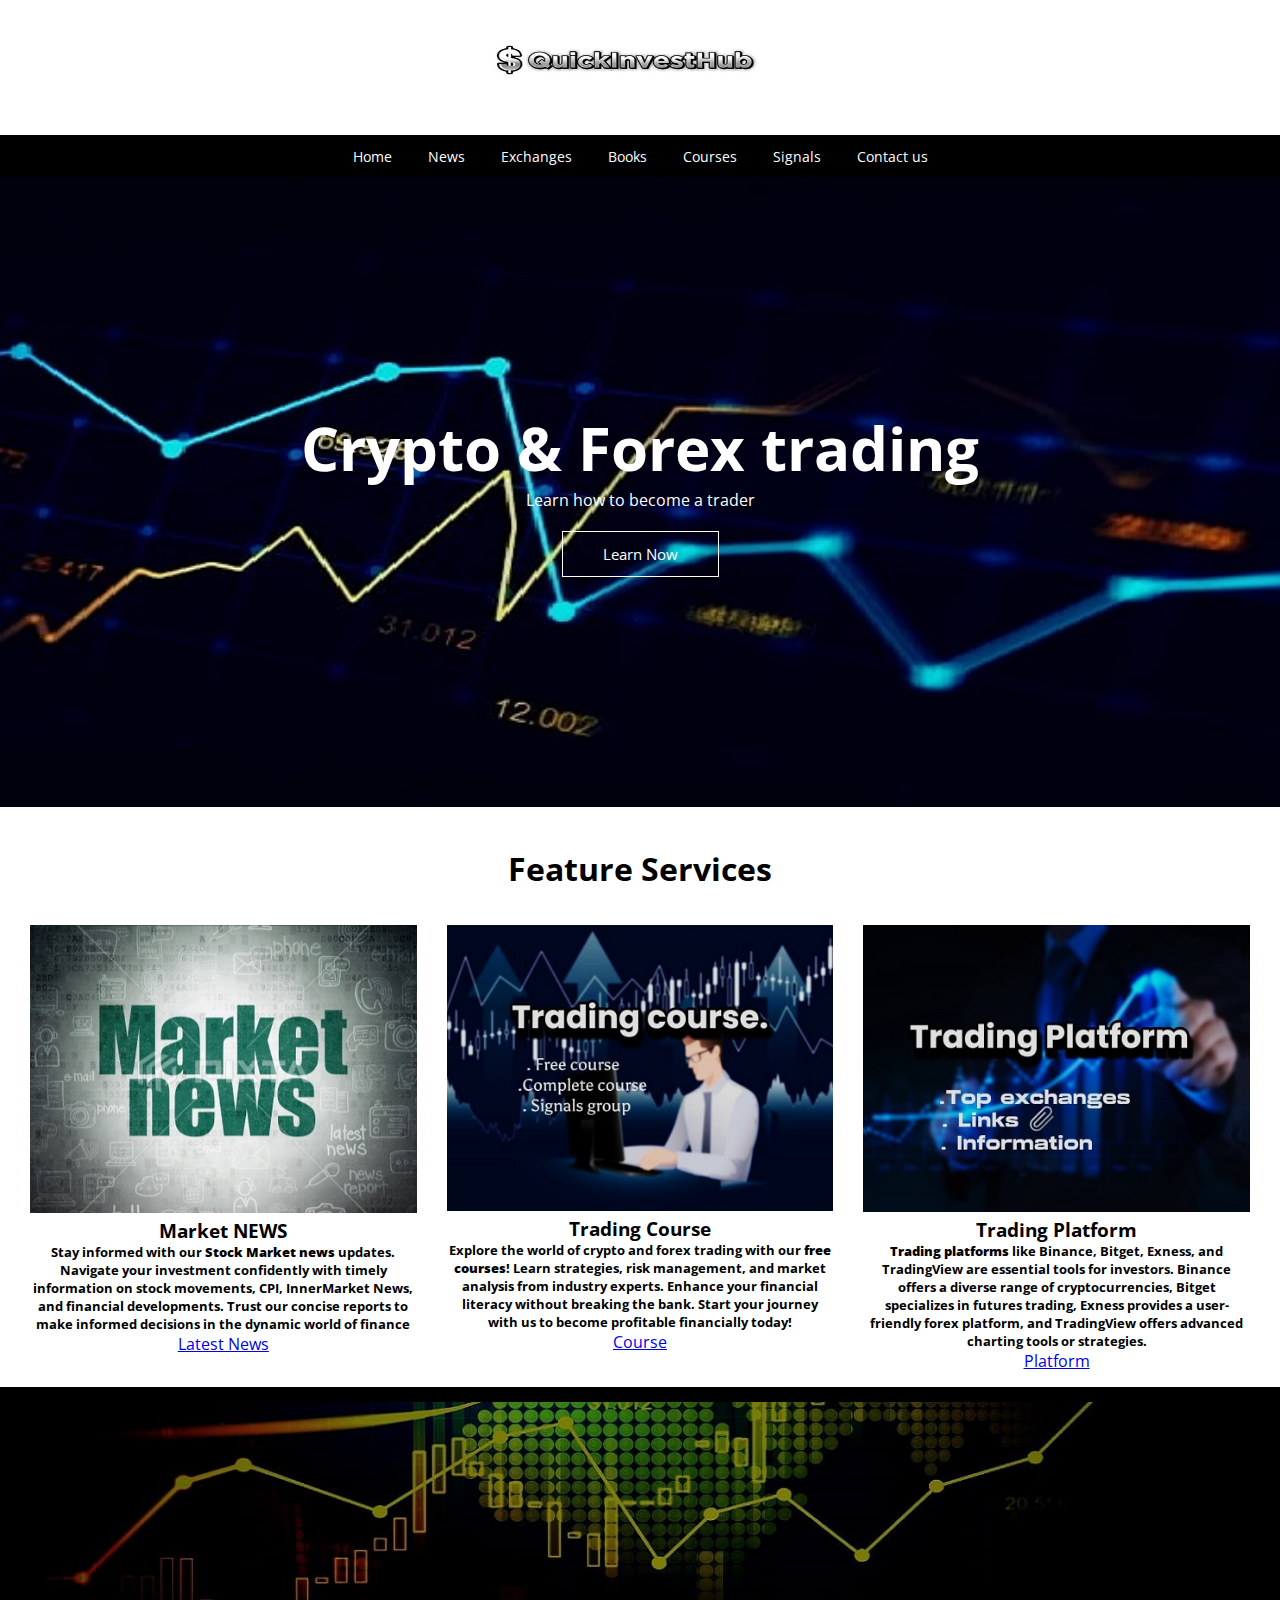
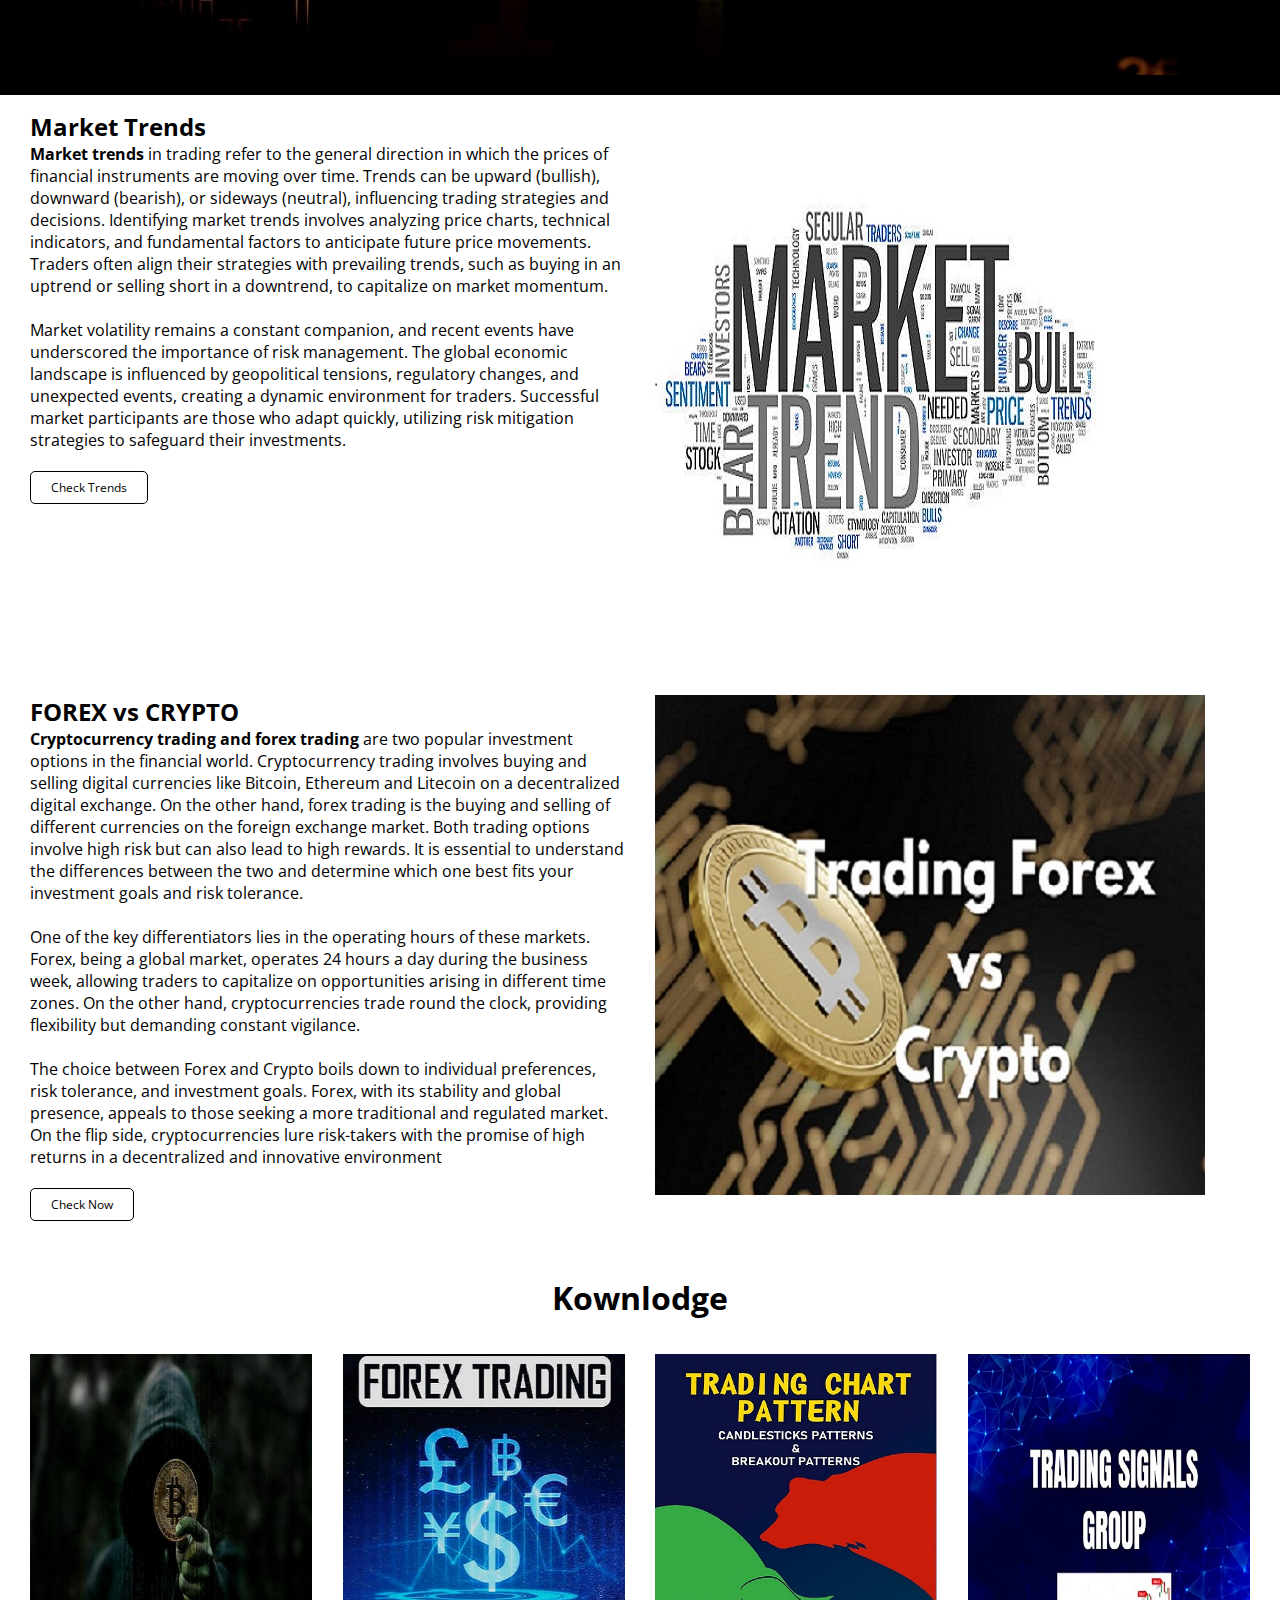
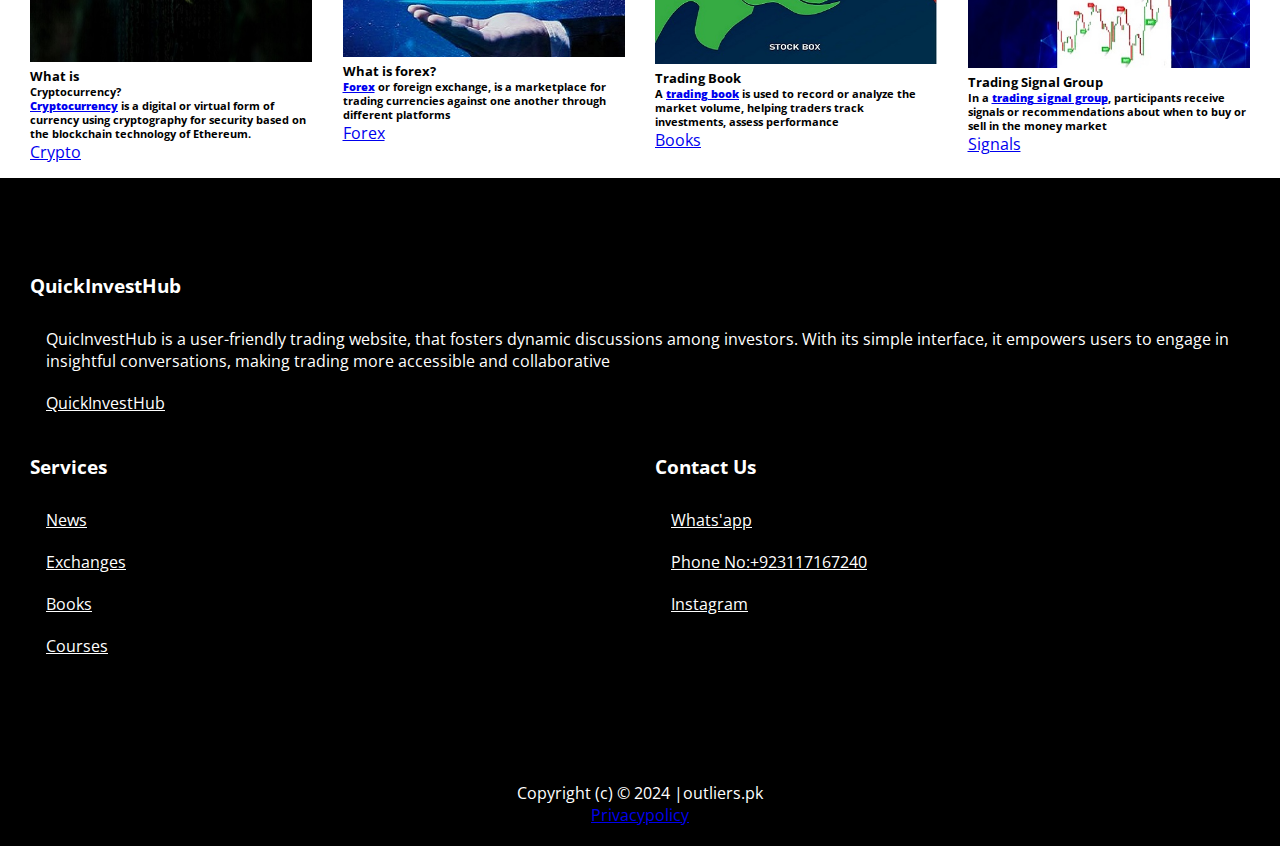
==== commit fe5361b0: "Update index.html" ====
--- a/index.html
+++ b/index.html
@@ -1,7 +1,7 @@
 <!DOCTYPE html>
 <html>
 <head>
-<title>Trading Information| Crypto & forex Market</title>
+<title>Trading Information| Crypto & forex Trading</title>
 <link href="css/style.css" rel="stylesheet">
 <meta name="viewport" content="width=device-width, initial-scale=1">
 
@@ -95,8 +95,11 @@
    <div class="container">
     <div class="col-6">
 	  <h2>Market Trends</h2>
-	<h4> <p><b>Market trends</b> in trading refer to the general direction in which the prices of financial instruments are moving over time. Trends can be upward (bullish), downward (bearish), or sideways (neutral), influencing trading strategies and decisions.Identifying market trends involves analyzing price charts, technical indicators, and fundamental factors to anticipate potential future price movements. Traders often align their strategies with prevailing trends, such as buying in an uptrend or selling short in a downtrend, to capitalize on market momentum.</h4></p>
-	  <a href="https://www.forexfactory.com/market" class="btn-secondary">Check Trends</a>
+	 <p><b>Market trends</b> in trading refer to the general direction in which the prices of financial instruments are moving over time. Trends can be upward (bullish), downward (bearish), or sideways (neutral), influencing trading strategies and decisions. Identifying market trends involves analyzing price charts, technical indicators, and fundamental factors to anticipate future price movements. Traders often align their strategies with prevailing trends, such as buying in an uptrend or selling short in a downtrend, to capitalize on market momentum.</p>
+	<br>
+	    <p>Market volatility remains a constant companion, and recent events have underscored the importance of risk management. The global economic landscape is influenced by geopolitical tensions, regulatory changes, and unexpected events, creating a dynamic environment for traders. Successful market participants are those who adapt quickly, utilizing risk mitigation strategies to safeguard their investments.</p>
+	    
+	    <a href="https://www.forexfactory.com/market" class="btn-secondary">Check Trends</a>
 	</div>
     <div class="col-6 ">
 	    <img src="images/trends.jpeg.jpg" class="img-responsive">
@@ -110,9 +113,14 @@
    
     <div class="col-6">
 	  <h2>FOREX vs CRYPTO</h2>
-     <h4>   <p><b>Cryptocurrency trading and forex trading</b> are two popular investment options in the financial world. Cryptocurrency trading involves buying and selling digital currencies like Bitcoin, Ethereum and Litecoin on a decentralized digital exchange.
-         On the other hand, forex trading is the buying and selling of different currencies on the foreign exchange market. Both trading options involve high risk but can also lead to high rewards. It is essential to understand the differences between the two and determine which one best fits your investment goals and risk tolerance.</p></h4>
-	     <a href="courses.html" class="btn-secondary">Check Now</a>
+      <p><b>Cryptocurrency trading and forex trading</b> are two popular investment options in the financial world. Cryptocurrency trading involves buying and selling digital currencies like Bitcoin, Ethereum and Litecoin on a decentralized digital exchange.
+         On the other hand, forex trading is the buying and selling of different currencies on the foreign exchange market. Both trading options involve high risk but can also lead to high rewards. It is essential to understand the differences between the two and determine which one best fits your investment goals and risk tolerance.</p>
+	 <br> 
+	  <p>One of the key differentiators lies in the operating hours of these markets. Forex, being a global market, operates 24 hours a day during the business week, allowing traders to capitalize on opportunities arising in different time zones. On the other hand, cryptocurrencies trade round the clock, providing flexibility but demanding constant vigilance.</p>  
+	   <br>
+	    <p> The choice between Forex and Crypto boils down to individual preferences, risk tolerance, and investment goals. Forex, with its stability and global presence, appeals to those seeking a more traditional and regulated market. On the flip side, cryptocurrencies lure risk-takers with the promise of high returns in a decentralized and innovative environment</p>
+	    
+	    <a href="courses.html" class="btn-secondary">Check Now</a>
 	</div>
     <div class="col-6 ">
 	    <img src="images/vs.jpeg.jpg" class="img-responsive">
@@ -138,7 +146,7 @@
      <div class="col-3">
 	   <img src="images/forex.jpeg.jpg" class="img-responsive">
 	   <h5>What is forex?</h5>
-	 <h6>  <p><b><a href="courses.html" > Forex</b></a> or foreign exchange, is  marketplace for trading  currencies against one another through different platforms </p></h6>
+	 <h6>  <p><b><a href="courses.html" > Forex</b></a> or foreign exchange, is  a marketplace for trading  currencies against one another through different platforms </p></h6>
 	   <a href="courses.html" >Forex</a>
       </div>
 	  
@@ -177,7 +185,7 @@
     <div class="col-12">
 	<h3>QuickInvestHub</h3>
 	   <ul class="footer-menu">
-	       <li>QuicInvestHub is a user-friendly trading website, fostering dynamic discussions among investors. With its simple interface, it empowers users to engage in insightful conversations, making trading more accessible and collaborative</li>
+	       <li>QuicInvestHub is a user-friendly trading website, that fosters dynamic discussions among investors. With its simple interface, it empowers users to engage in insightful conversations, making trading more accessible and collaborative</li>
            <li><a href="https://youtube.com/@shehrozRajput-fi6ed?si=ma9RAX-L_tLrOFBx"class="nav-links1">QuickInvestHub</a></li>
 	   </ul>
 	 
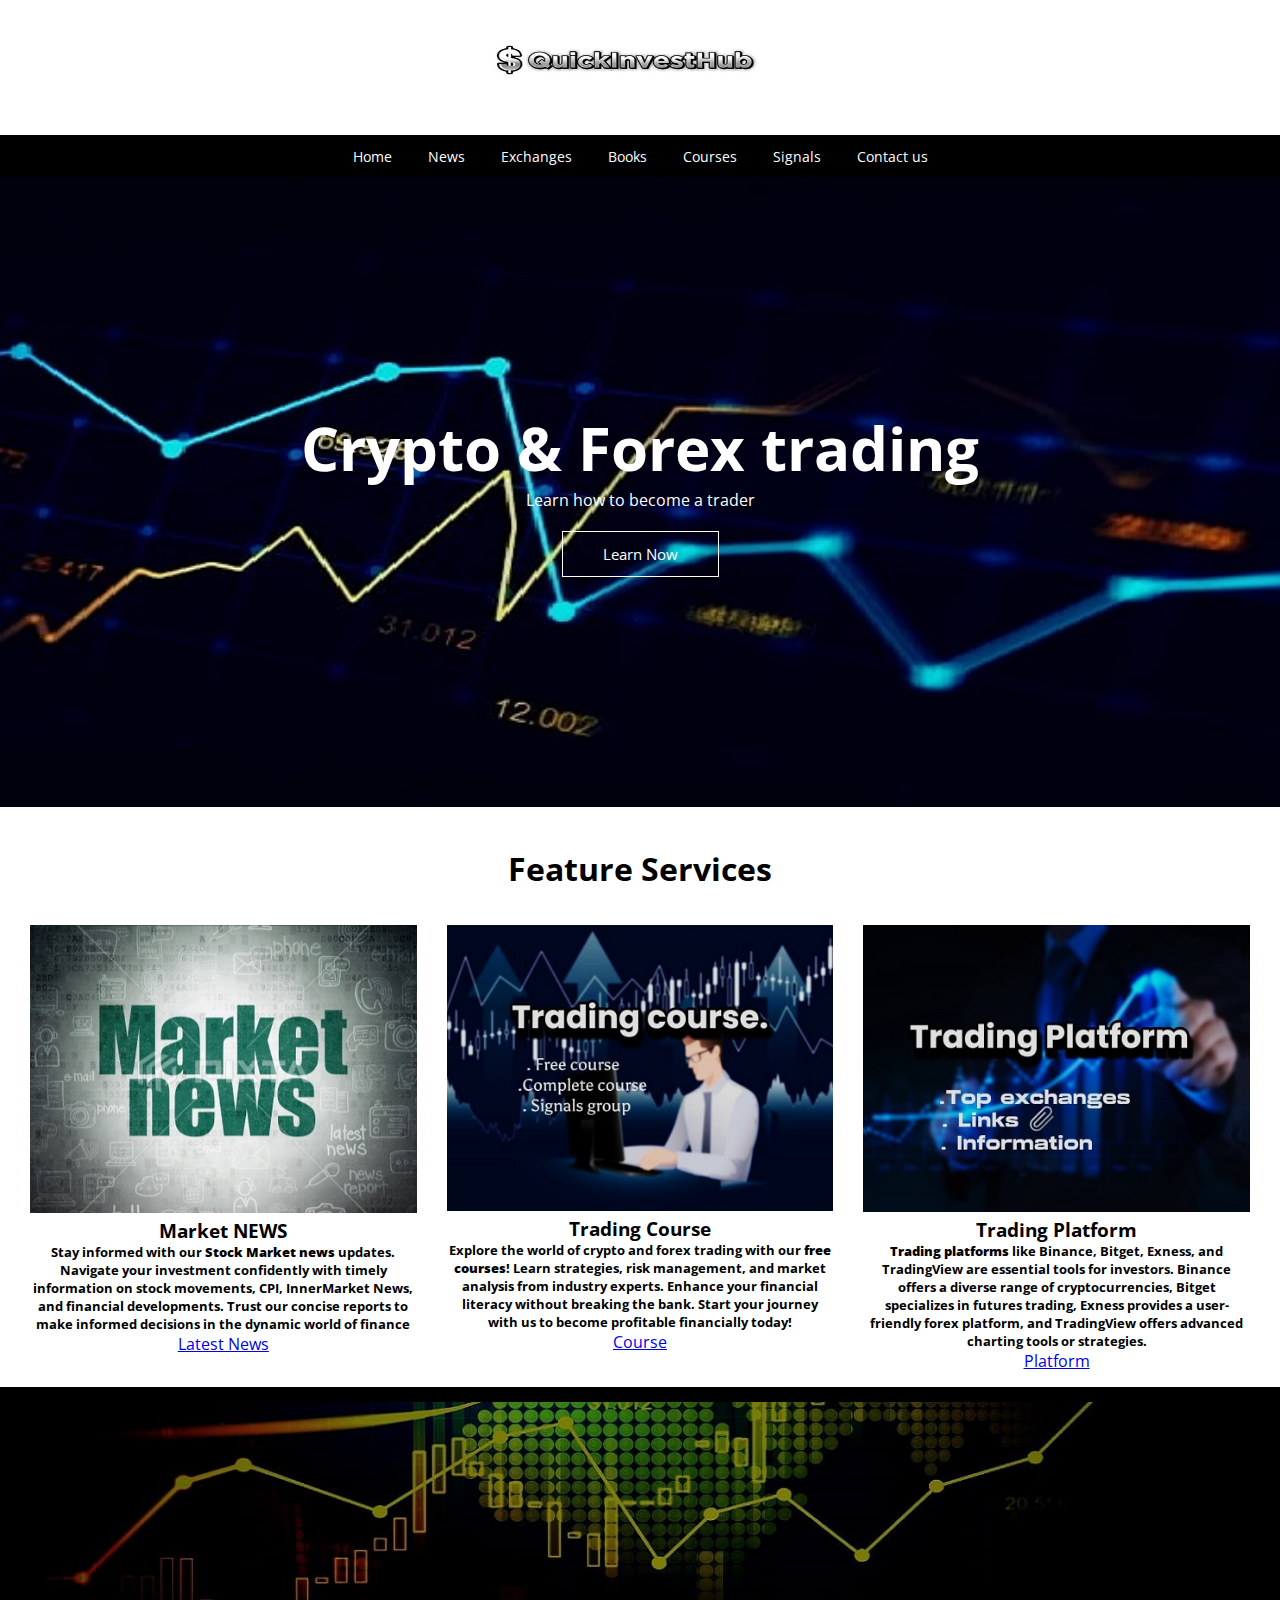
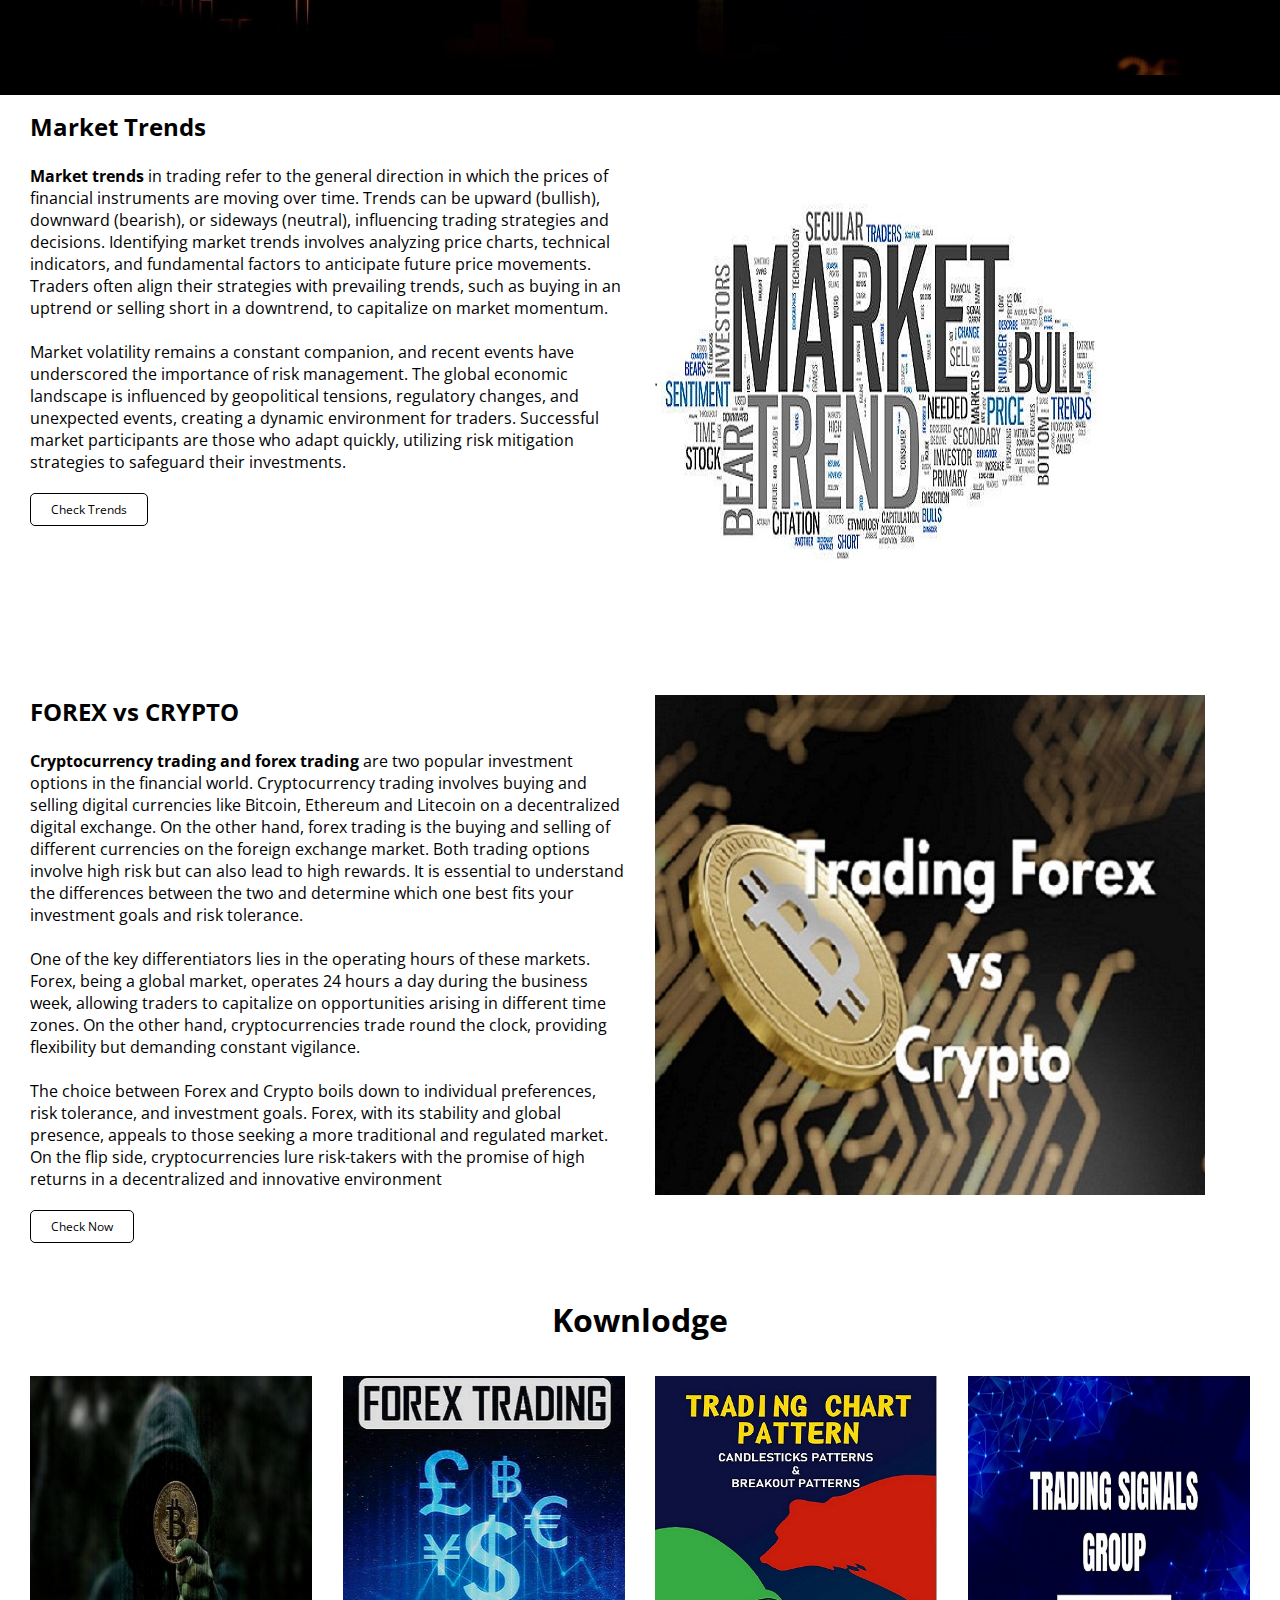
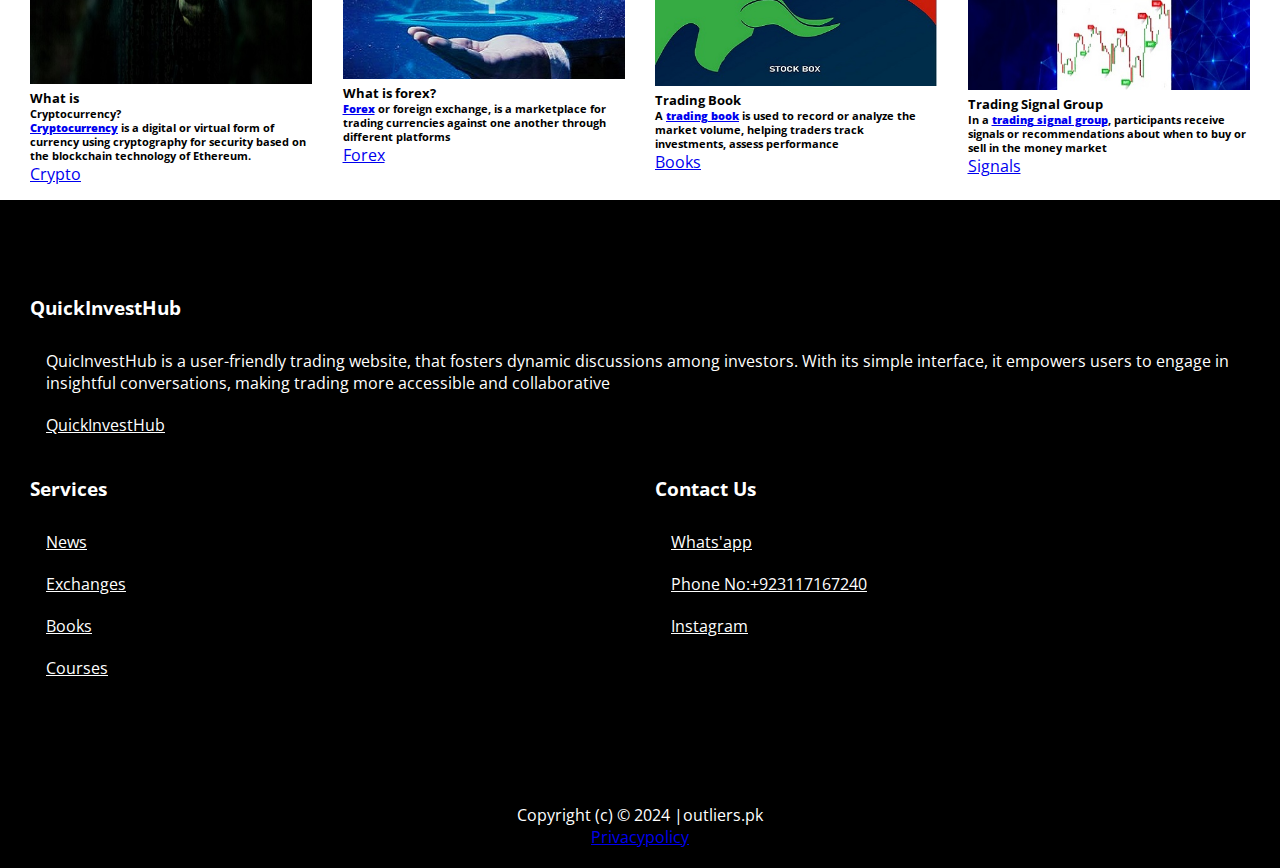
==== commit bebca1a8: "Update index.html" ====
--- a/index.html
+++ b/index.html
@@ -95,7 +95,8 @@
    <div class="container">
     <div class="col-6">
 	  <h2>Market Trends</h2>
-	 <p><b>Market trends</b> in trading refer to the general direction in which the prices of financial instruments are moving over time. Trends can be upward (bullish), downward (bearish), or sideways (neutral), influencing trading strategies and decisions. Identifying market trends involves analyzing price charts, technical indicators, and fundamental factors to anticipate future price movements. Traders often align their strategies with prevailing trends, such as buying in an uptrend or selling short in a downtrend, to capitalize on market momentum.</p>
+	<br>
+	    <p><b>Market trends</b> in trading refer to the general direction in which the prices of financial instruments are moving over time. Trends can be upward (bullish), downward (bearish), or sideways (neutral), influencing trading strategies and decisions. Identifying market trends involves analyzing price charts, technical indicators, and fundamental factors to anticipate future price movements. Traders often align their strategies with prevailing trends, such as buying in an uptrend or selling short in a downtrend, to capitalize on market momentum.</p>
 	<br>
 	    <p>Market volatility remains a constant companion, and recent events have underscored the importance of risk management. The global economic landscape is influenced by geopolitical tensions, regulatory changes, and unexpected events, creating a dynamic environment for traders. Successful market participants are those who adapt quickly, utilizing risk mitigation strategies to safeguard their investments.</p>
 	    
@@ -113,7 +114,8 @@
    
     <div class="col-6">
 	  <h2>FOREX vs CRYPTO</h2>
-      <p><b>Cryptocurrency trading and forex trading</b> are two popular investment options in the financial world. Cryptocurrency trading involves buying and selling digital currencies like Bitcoin, Ethereum and Litecoin on a decentralized digital exchange.
+     <br>
+	    <p><b>Cryptocurrency trading and forex trading</b> are two popular investment options in the financial world. Cryptocurrency trading involves buying and selling digital currencies like Bitcoin, Ethereum and Litecoin on a decentralized digital exchange.
          On the other hand, forex trading is the buying and selling of different currencies on the foreign exchange market. Both trading options involve high risk but can also lead to high rewards. It is essential to understand the differences between the two and determine which one best fits your investment goals and risk tolerance.</p>
 	 <br> 
 	  <p>One of the key differentiators lies in the operating hours of these markets. Forex, being a global market, operates 24 hours a day during the business week, allowing traders to capitalize on opportunities arising in different time zones. On the other hand, cryptocurrencies trade round the clock, providing flexibility but demanding constant vigilance.</p>  
@@ -202,7 +204,7 @@
 	       <li><a href="News.html"class="nav-links1">News</a></li>
 		   <li><a href="Exchanges.html"class="nav-links1">Exchanges</a></li>
 		   <li><a href="Books.html"class="nav-links1">Books</a></li>
-           <li><a href="News.html"class="nav-links1">Courses</a></li>
+           <li><a href="Courses.html"class="nav-links1">Courses</a></li>
 	   </ul>
 	 
      </div> 
